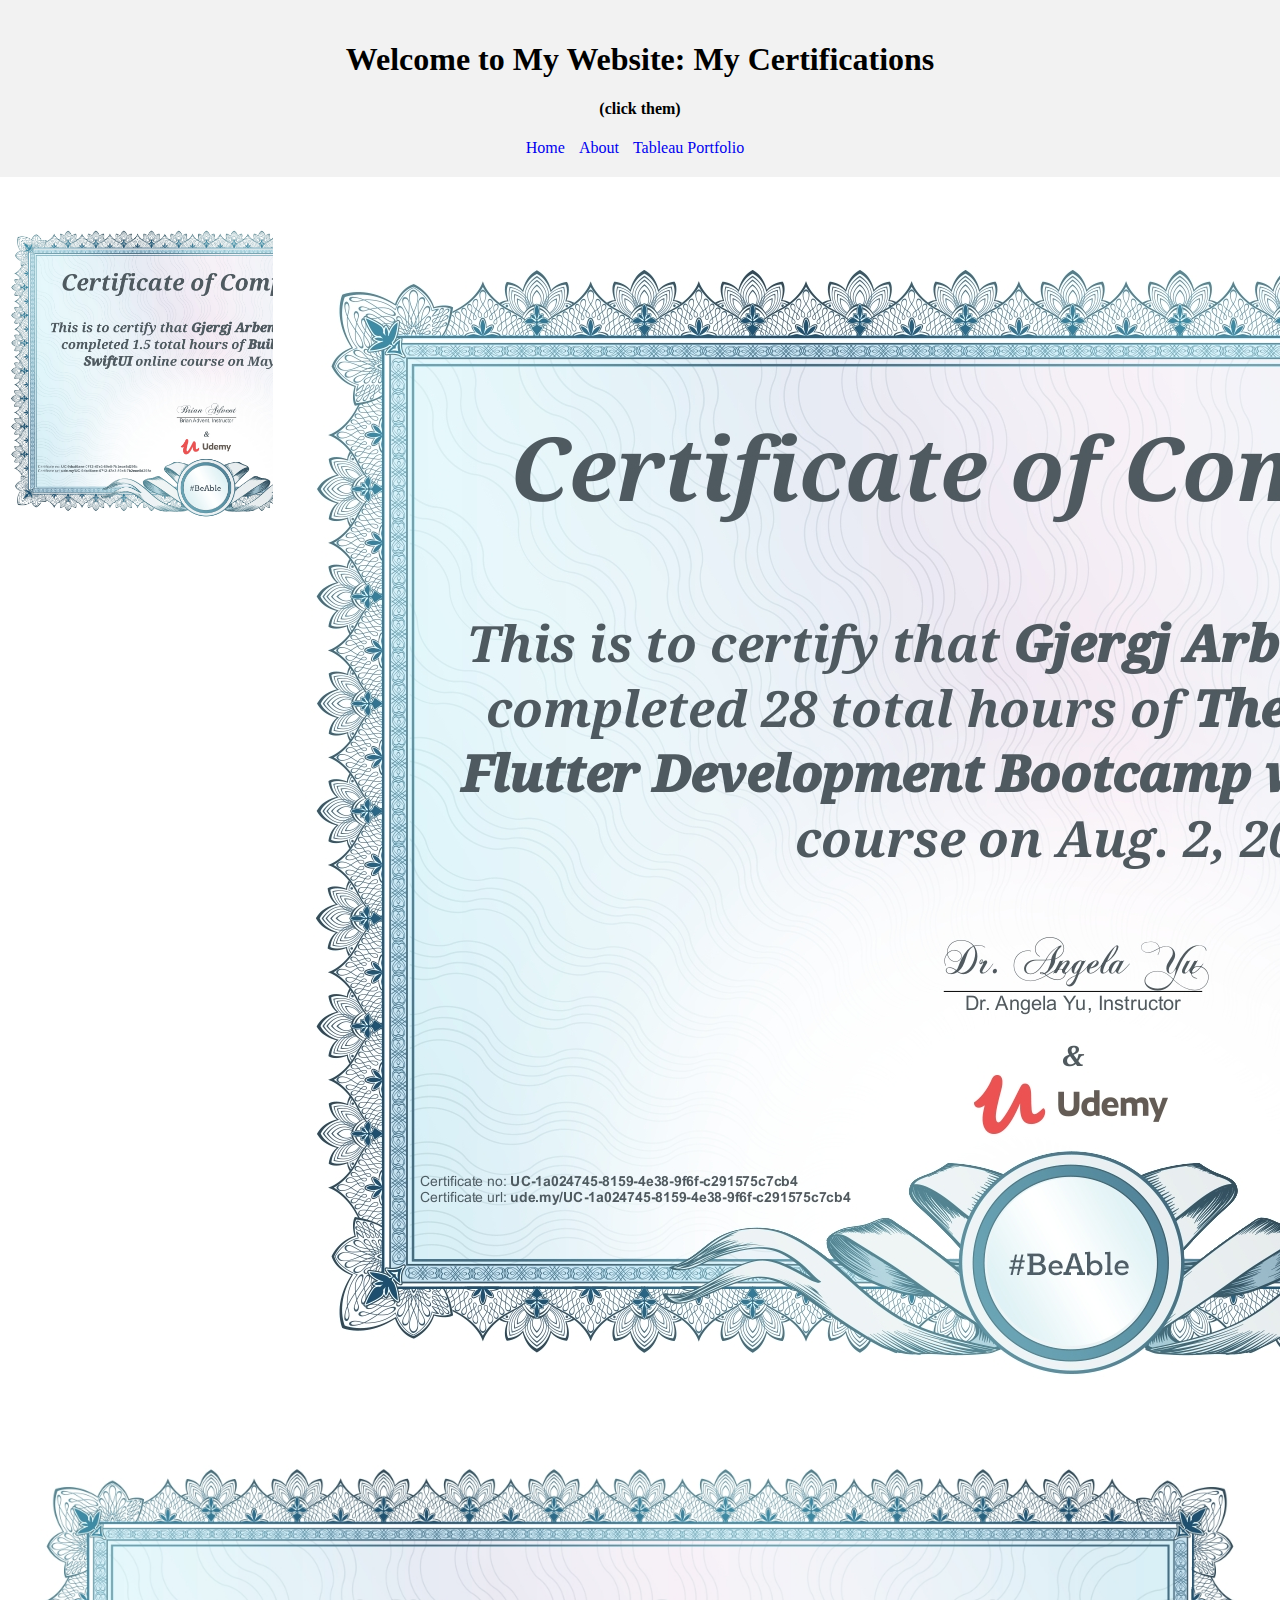
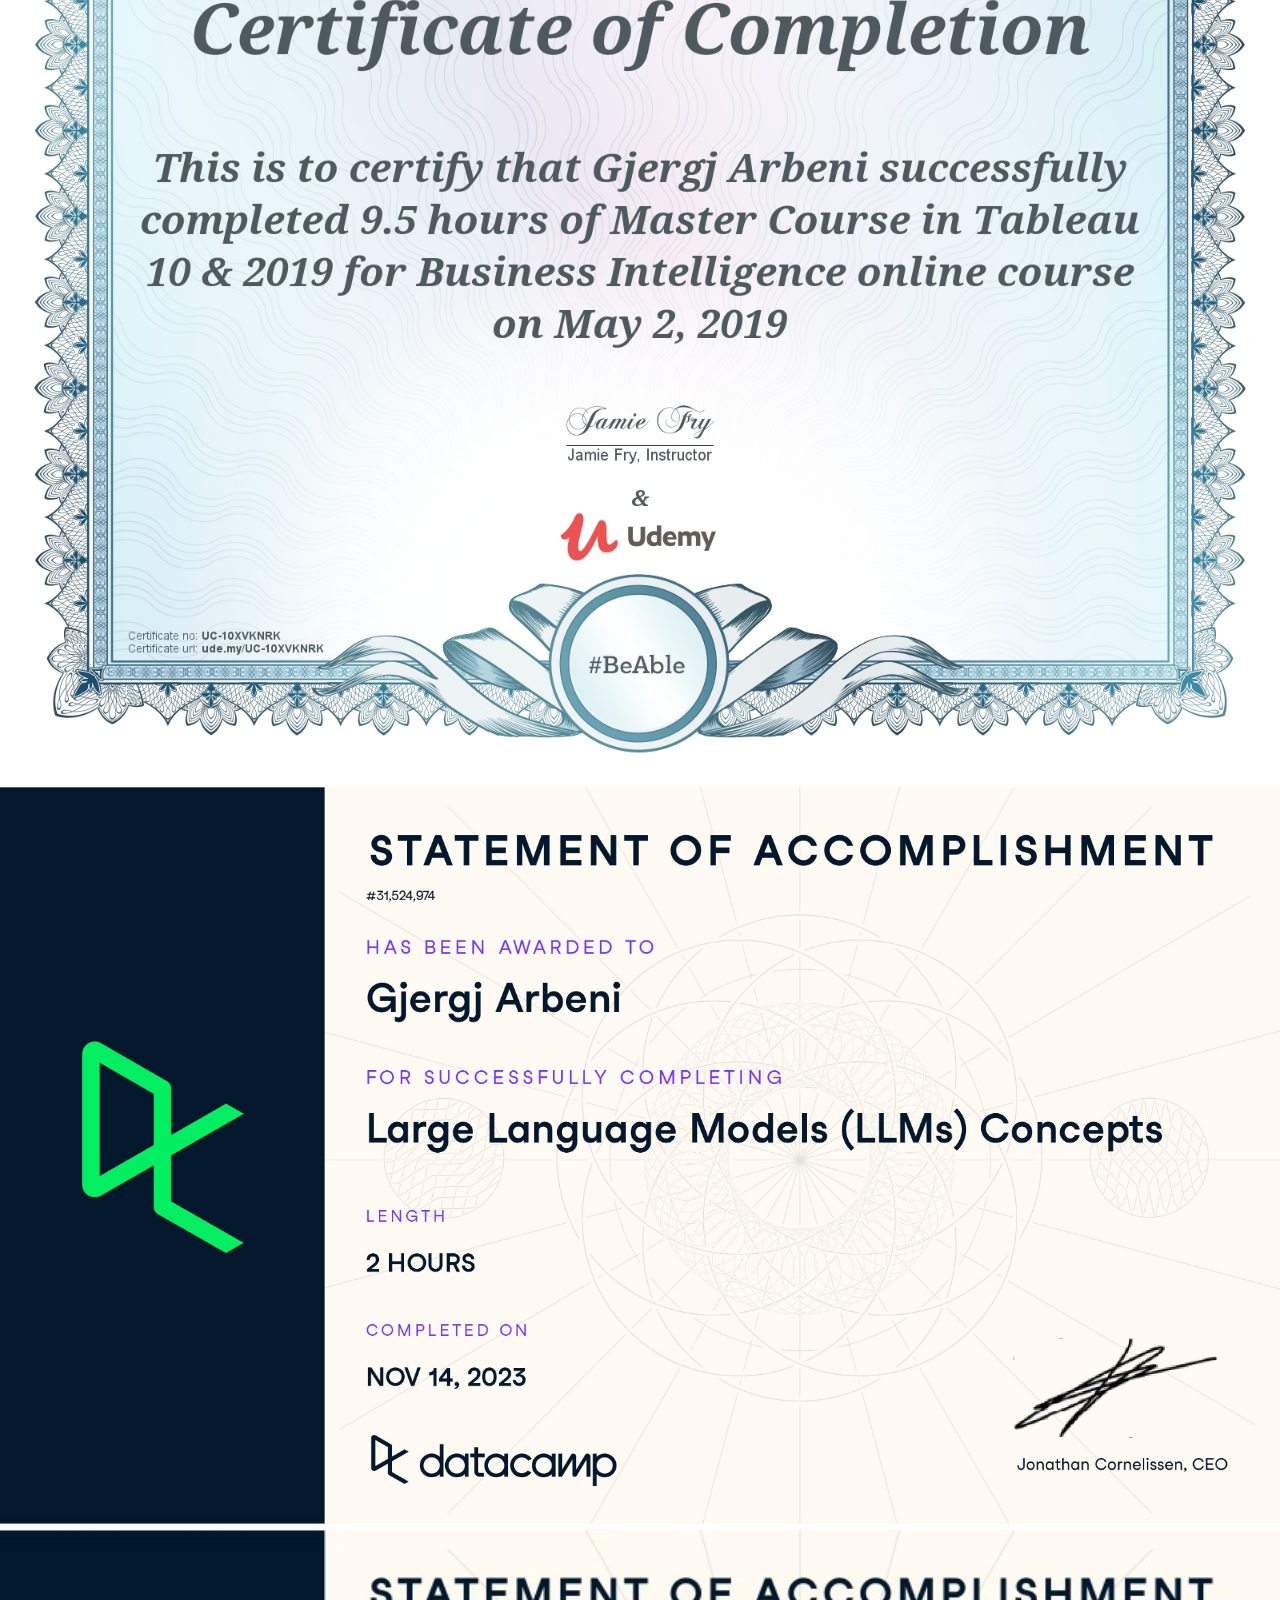
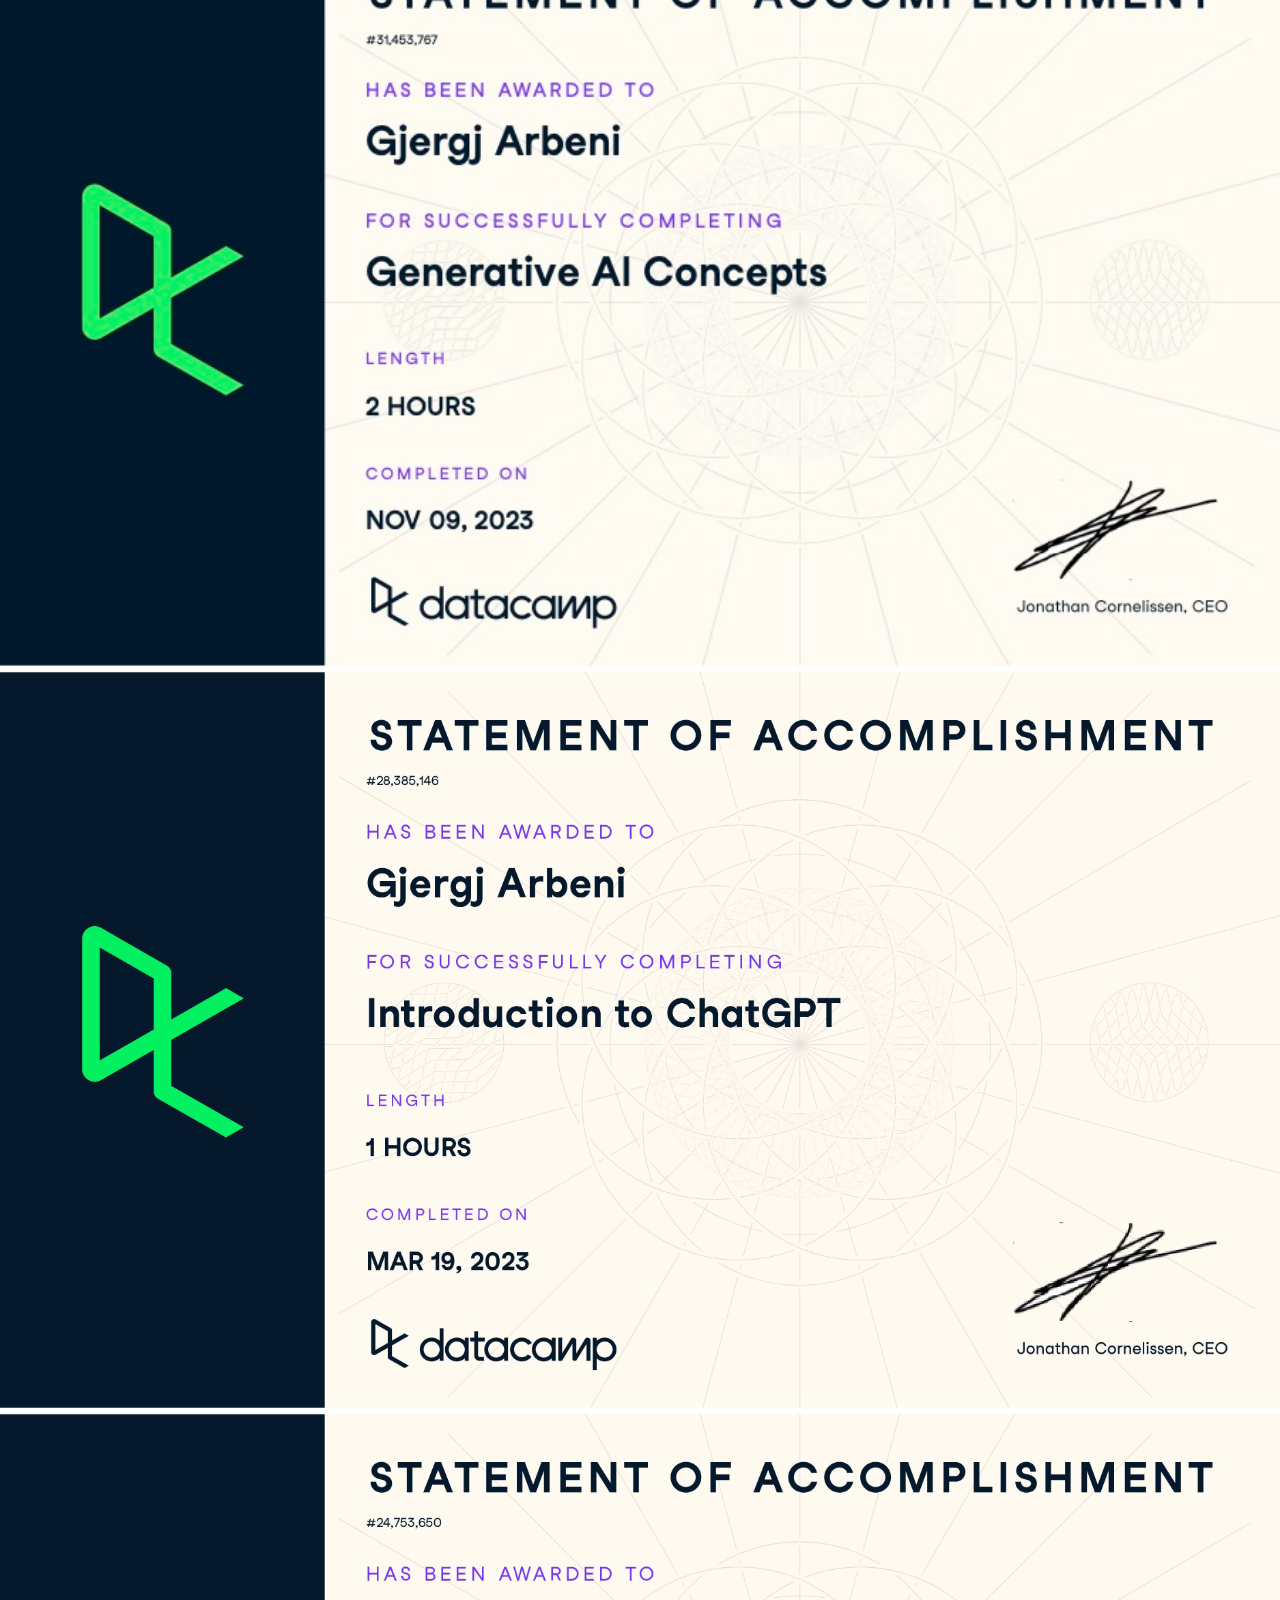
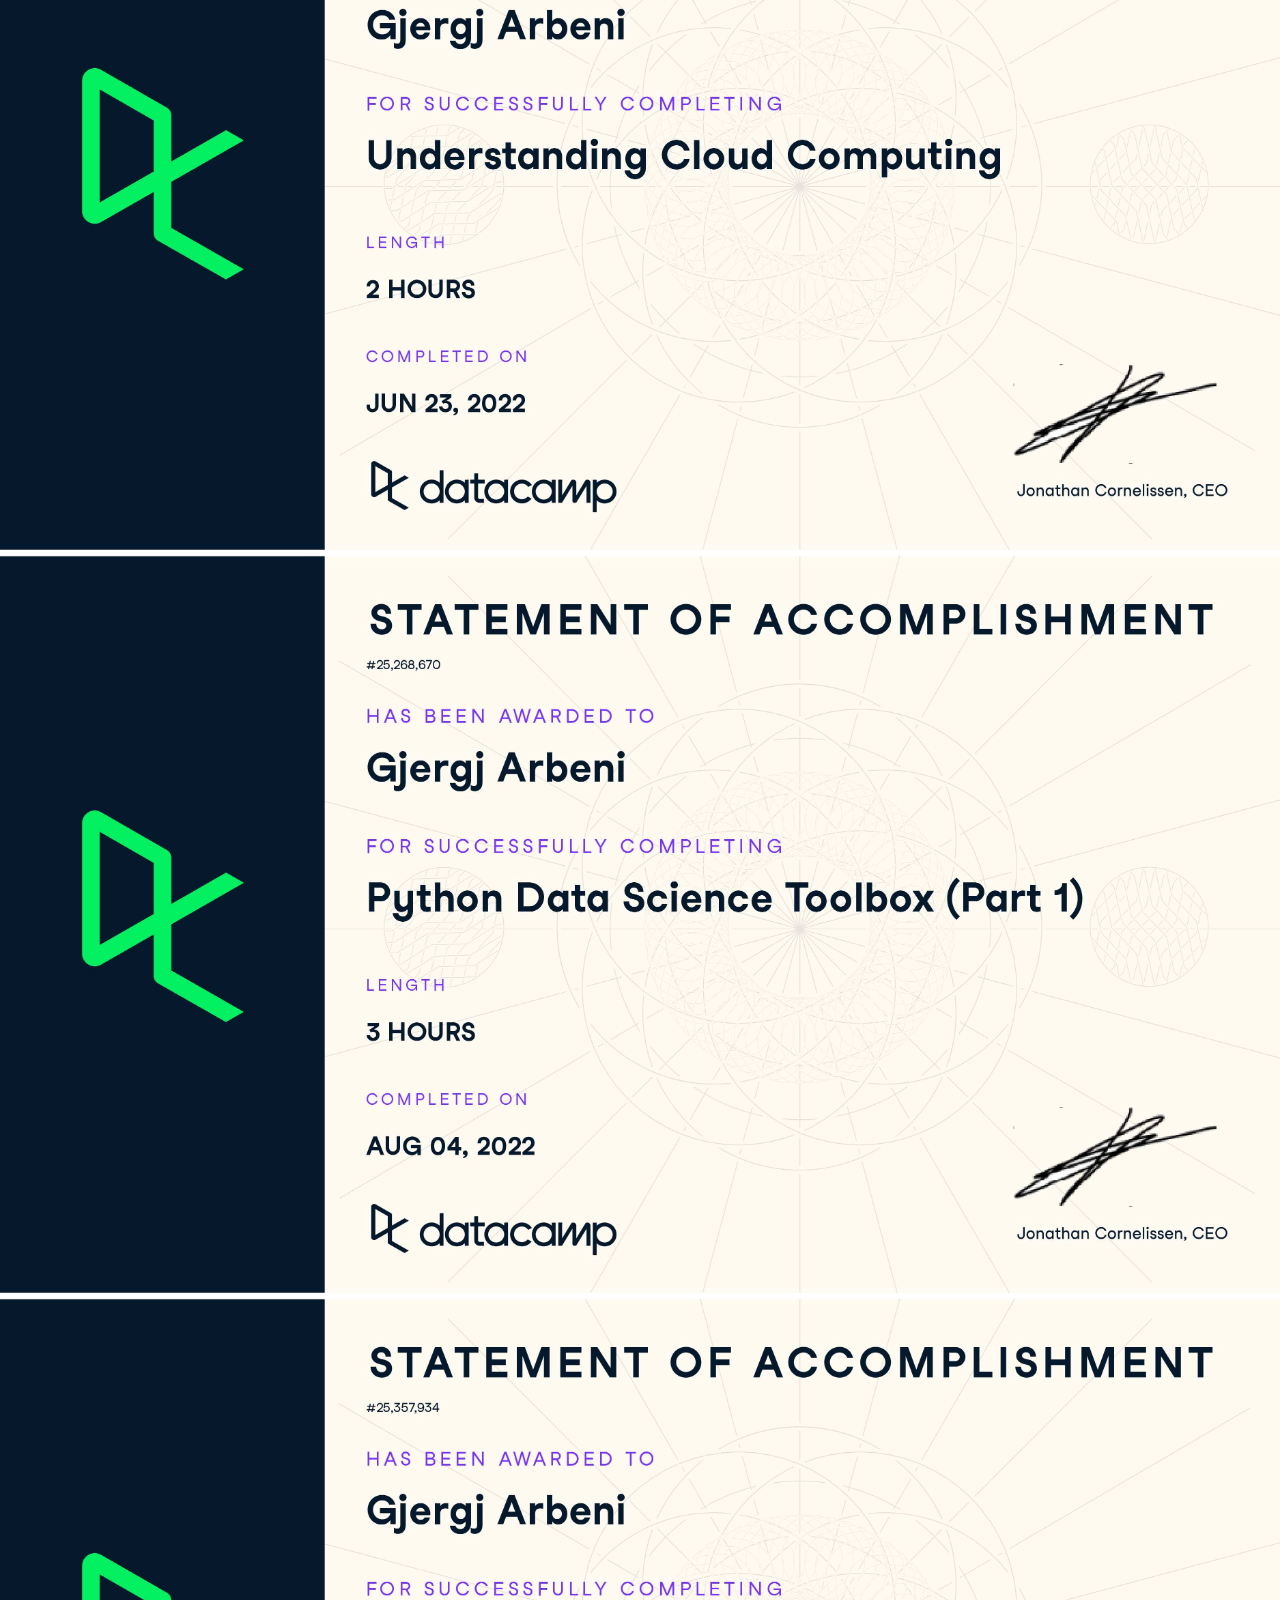
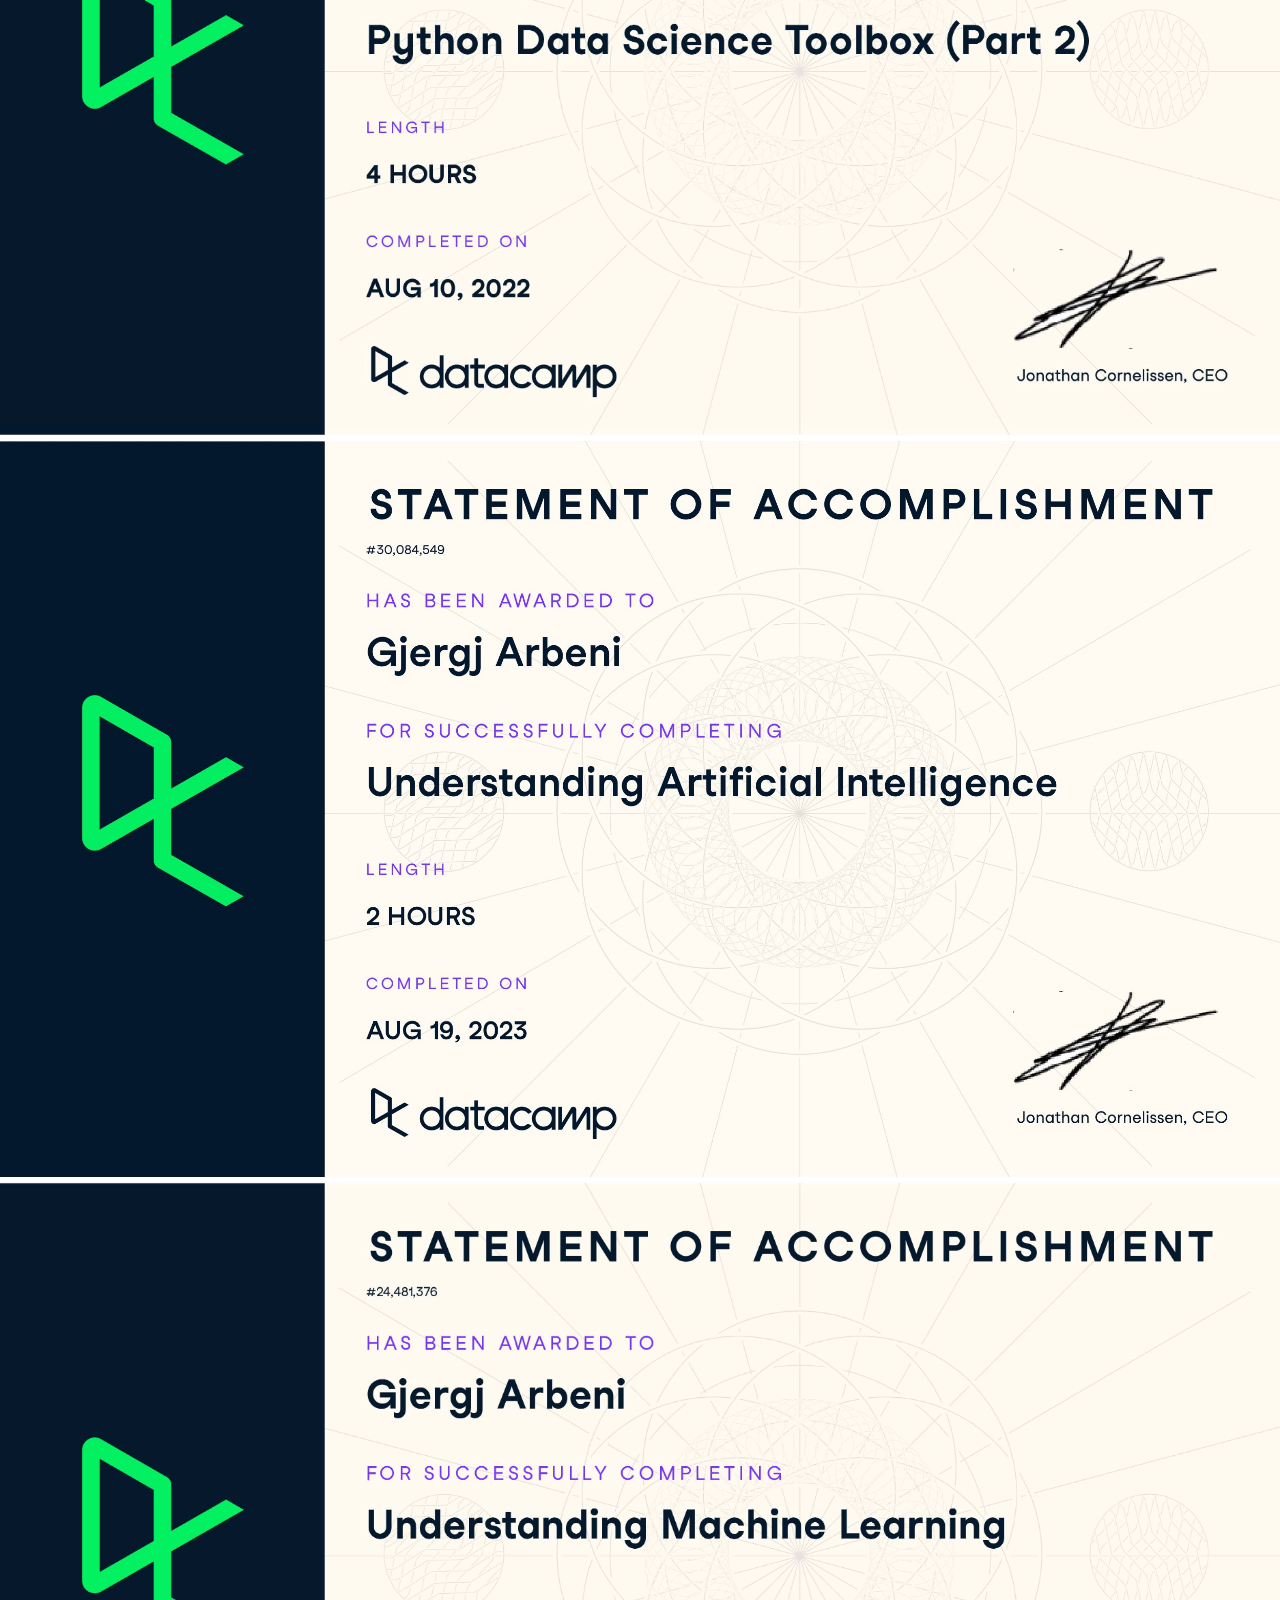
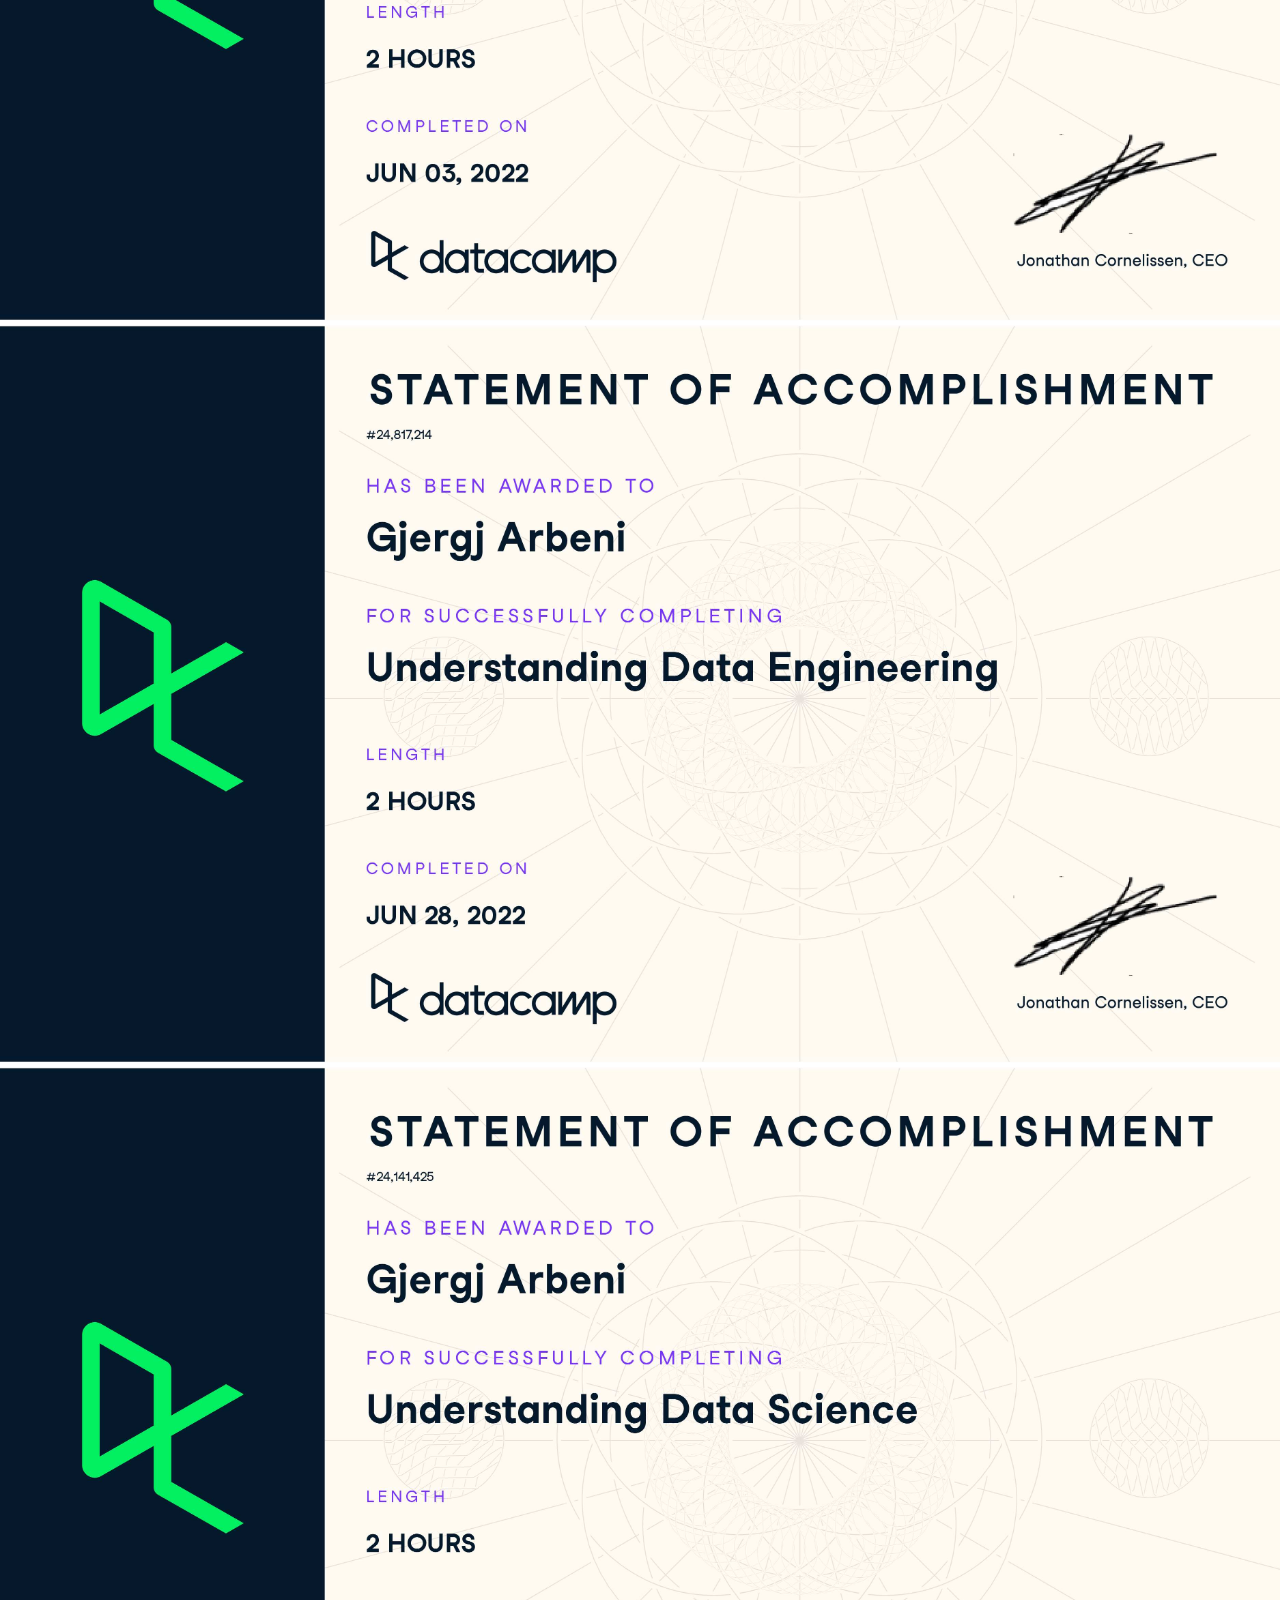
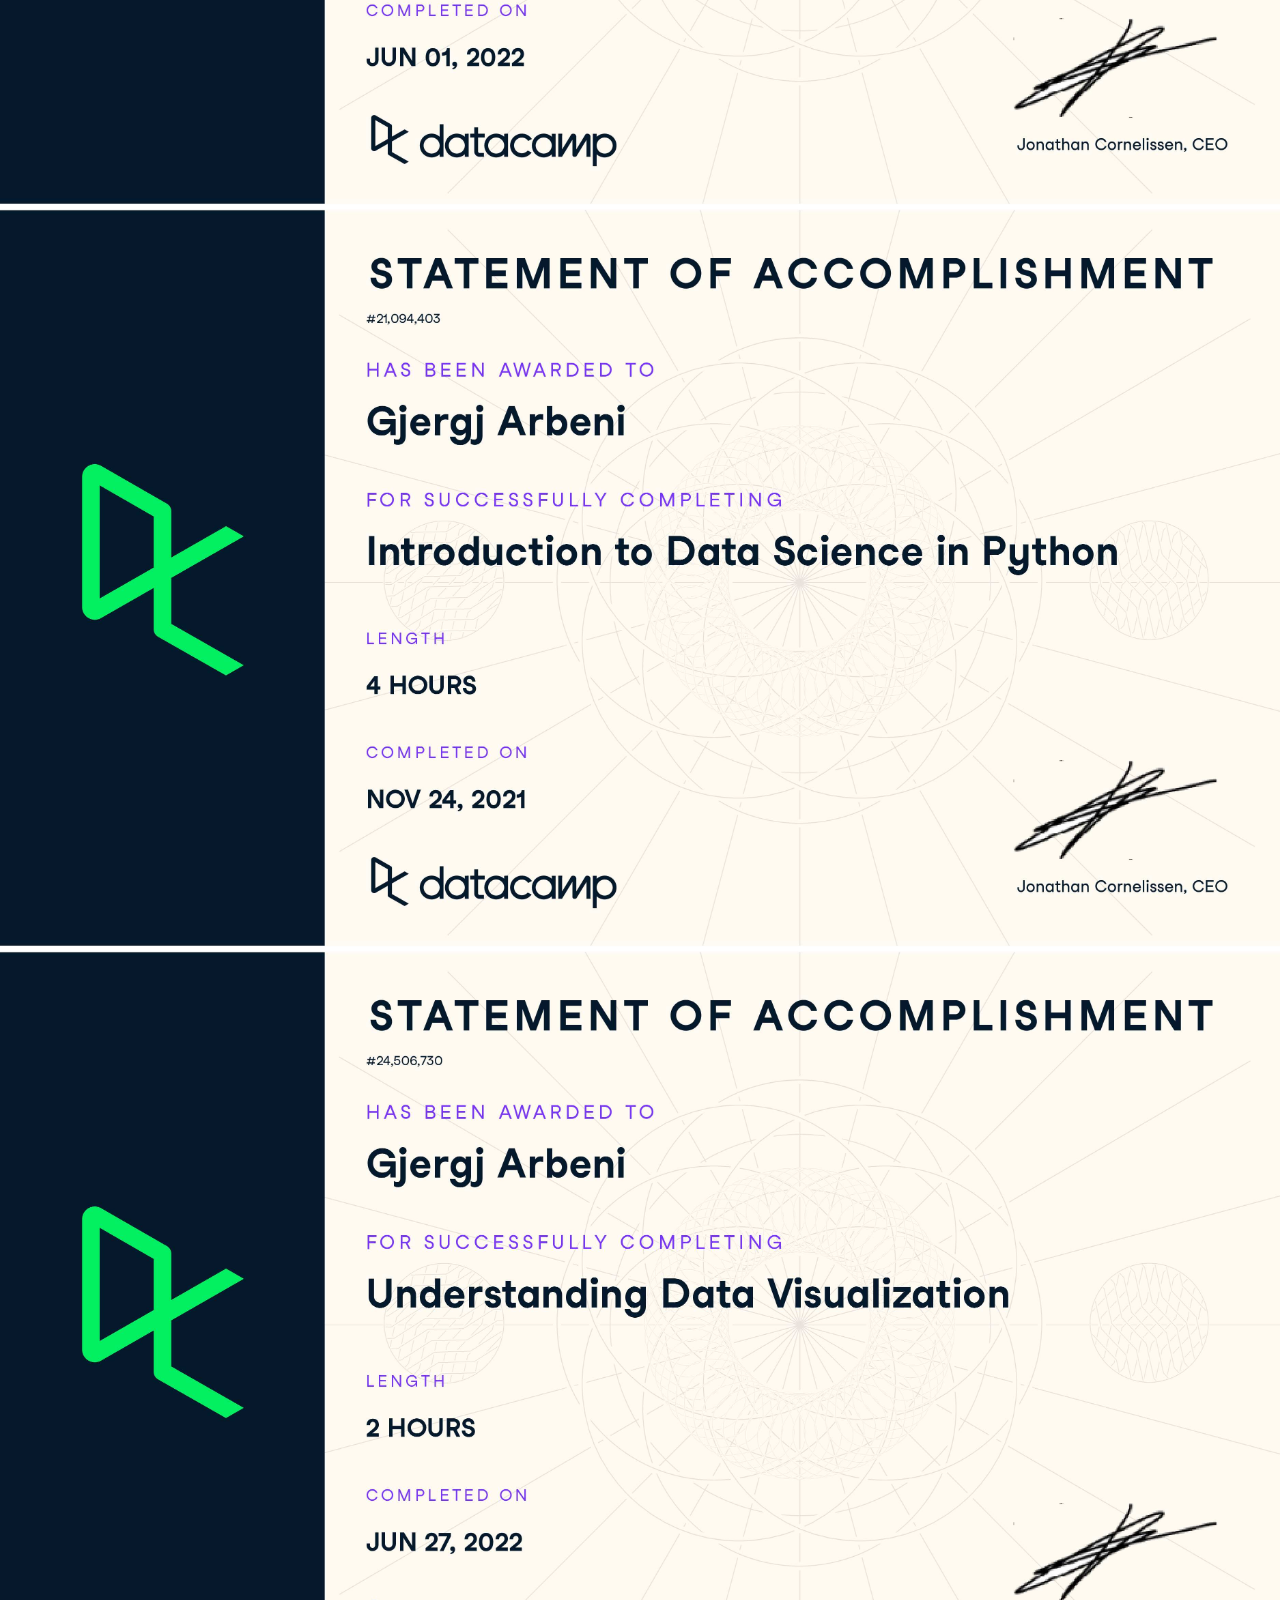
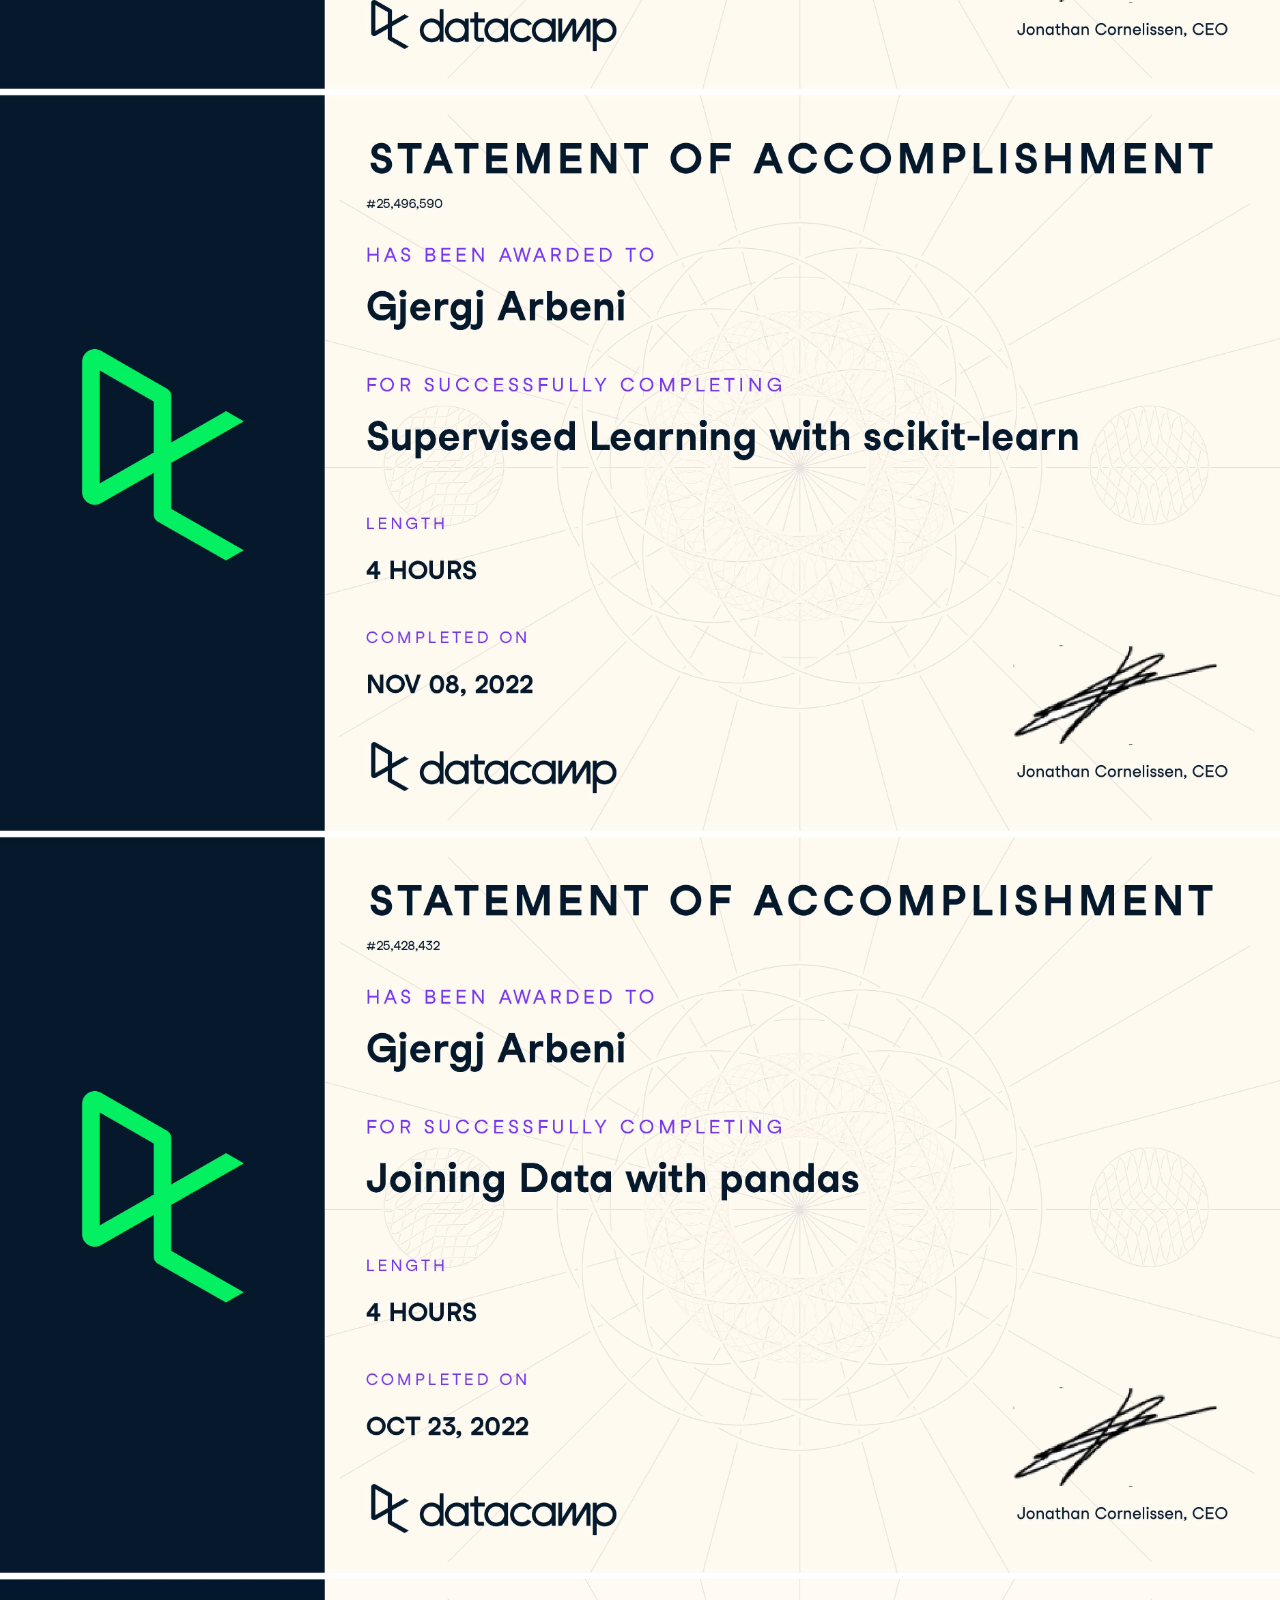
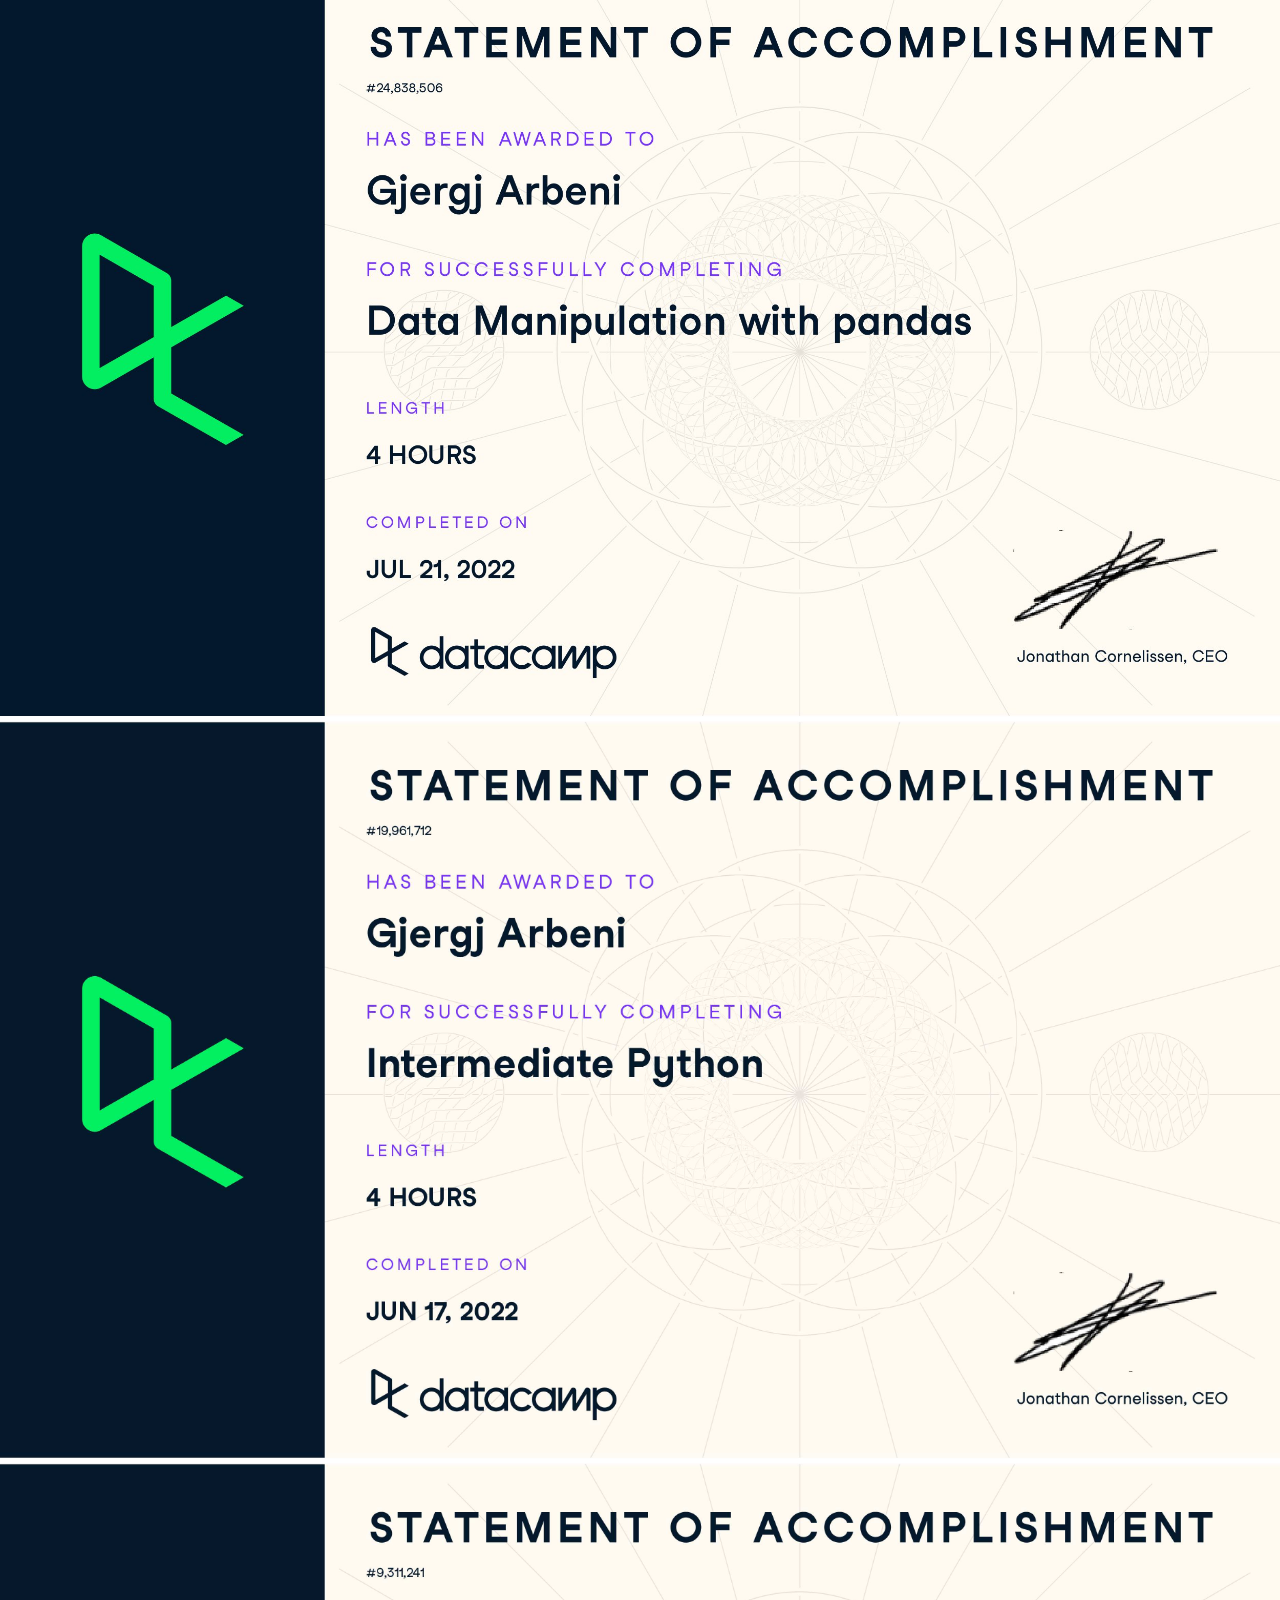
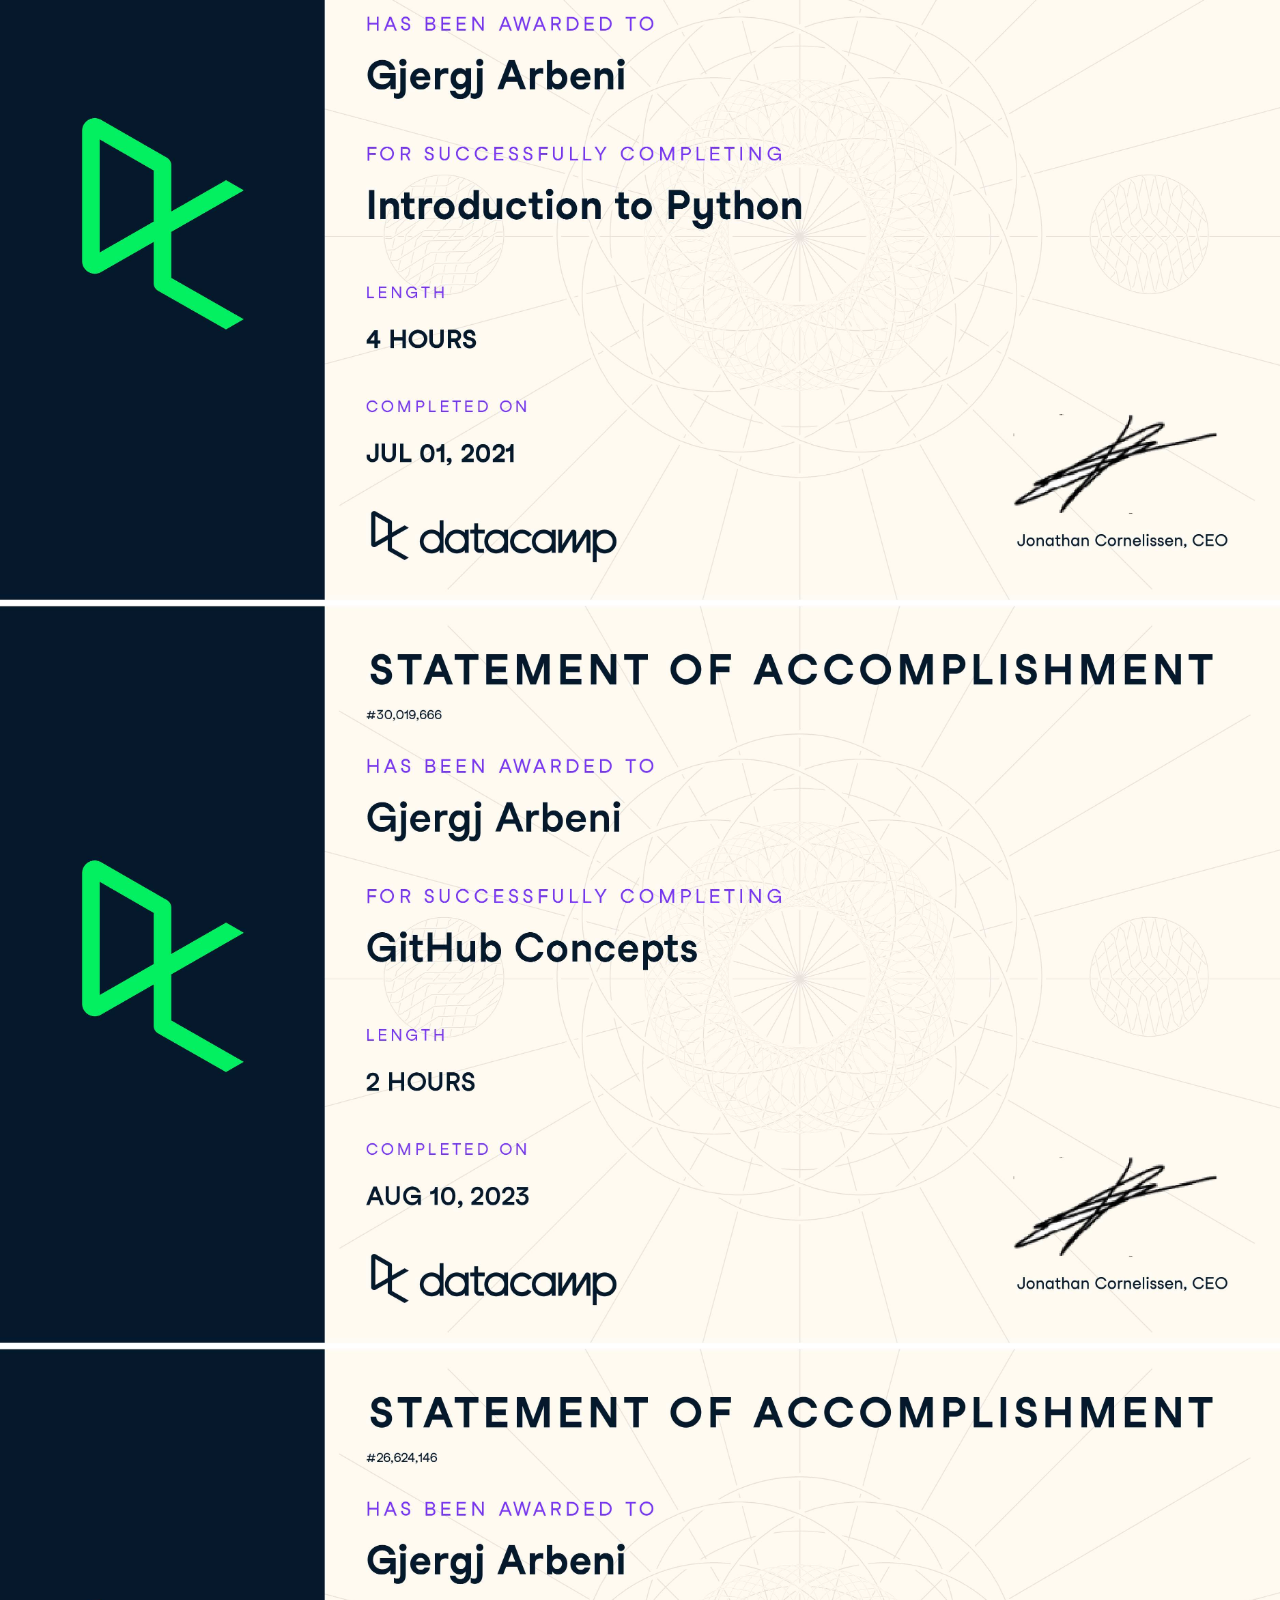
==== index.html @ 4637d0cb "moddified: index.html" ====
<!DOCTYPE html>
<html>
<head>
  <title>My Certifications | My Website</title>
  <link rel="stylesheet" type="text/css" href="styles.css">
  <link rel="stylesheet" type="text/css" href="lightbox.css">
  <style>
    body {
      font-family: 'Comic Sans MS', cursive;
      margin: 0;
      padding: 0;
      color: black; /* Change this to the desired color */
    }

    .thumbnails {
      display: grid;
      grid-template-columns: repeat(auto-fit, minmax(250px, 1fr));
      grid-gap: 20px;
      justify-items: center;
      margin: 20px 0;
    }

    .thumbnail img {
      width: 100%;
      cursor: pointer;
    }

    .lightbox {
      position: fixed;
      z-index: 999;
      top: 0;
      left: 0;
      width: 100%;
      height: 100%;
      display: flex;
      flex-direction: column;
      justify-content: center;
      align-items: center;
      background-color: rgba(0, 0, 0, 0.8);
      overflow: auto;
    }

    .lightbox img {
      max-width: 100%;
      max-height: 80vh;
      margin: auto;
      display: block;
    }

    .lightbox-content {
      display: flex;
      justify-content: center;
      align-items: center;
      height: 100%;
    }

    .lightbox-content img {
      max-width: 80%;
      max-height: 80vh;
      object-fit: contain;
    }

    .lightbox .close {
      position: absolute;
      top: 20px;
      right: 20px;
      color: #fff;
      font-size: 24px;
      cursor: pointer;
    }

    .lightbox .prev,
    .lightbox .next {
      position: absolute;
      top: 50%;
      transform: translateY(-50%);
      color: #fff;
      font-size: 36px;
      cursor: pointer;
    }

    .lightbox .prev {
      left: 20px;
    }

    .lightbox .next {
      right: 20px;
    }
  </style>
</head>
<body>
  <header>
    <h1>Welcome to My Website: My Certifications</h1><h4>(click them)</h4>
    <nav>
      <ul>
        <li><a href="index.html">Home</a></li>
        <li><a href="about.html">About</a></li>
        <li><a href="https://public.tableau.com/app/profile/george2323">Tableau Portfolio</a></li>
      </ul>
    </nav>
  </header>

  <section>
    <div class="thumbnails">
      <div class="thumbnail">
        <img src="Build_Apps_with_SwiftUI.jpeg" alt="Certification 0" onclick="openLightbox(0)">
      </div>
      <div class="thumbnail">
        <img src="Practical_Core_Data_in_SwiftUI.jpeg" alt="Certification 1" onclick="openLightbox(1)">
      </div
      <div class="thumbnail">
        <img src="The_Complete_2020_Flutter_Bootcamp_with_Dart.jpeg" alt="Certification 2" onclick="openLightbox(2)">
      </div>
      <div class="thumbnail">
        <img src="Master_Course_in_Tableau_10_&_2019_for_Business_Intelligence.jpeg" alt="Certification 3" onclick="openLightbox3)">
      </div>
      <div class="thumbnail">
        <img src="Large_Language_Models_(LLMs)_Concepts.jpg" alt="Certification 4" onclick="openLightbox(4)">
      </div>
      <div class="thumbnail">
        <img src="Generative_AI_Concepts.jpeg" alt="Certification 5" onclick="openLightbox(5)">
      </div>
      <div class="thumbnail">
        <img src="Introduction_to_chatGPT.jpg" alt="Certification 6" onclick="openLightbox(6)">
      </div>
      <div class="thumbnail">
        <img src="Understanding_Cloud_Computing.jpg" alt="Certification 7" onclick="openLightbox(7)">
      </div>
      <div class="thumbnail">
        <img src="Python_Data_Science_Toolbox_part_1.jpg" alt="Certification 8" onclick="openLightbox(8)">
      </div>
      <div class="thumbnail">
        <img src="Python_Data_Science_Toolbox_part_2.jpg" alt="Certification 9" onclick="openLightbox(9)">
      </div>
      <div class="thumbnail">
        <img src="Understanding_Artificial_Intelligence.jpg" alt="Certification 10" onclick="openLightbox(10)">
      </div>
      <div class="thumbnail">
        <img src="Understanding_Machine_Learning.jpg" alt="Certification 11" onclick="openLightbox(11)">
      </div>
      <div class="thumbnail">
        <img src="Understandin_Data_Engineering.jpg" alt="Certification 12" onclick="openLightbox(12)">
      </div>
      <div class="thumbnail">
        <img src="Understanding_Data_Science.jpg" alt="Certification 13" onclick="openLightbox(13)">
      </div>
      <div class="thumbnail">
        <img src="Introduction_to_Data_Science_in_Python.jpg" alt="Certification 14" onclick="openLightbox(14)">
      </div>
      <div class="thumbnail">
        <img src="Understanding_Data_Visualization.jpg" alt="Certification 15" onclick="openLightbox(15)">
      </div>
      <div class="thumbnail">
        <img src="Supervise_Learning_with_scikit-learn.jpg" alt="Certification 16" onclick="openLightbox(16)">
      </div>
      <div class="thumbnail">
        <img src="Joining_Data_with_pandas.jpg" alt="Certification 17" onclick="openLightbox(17)">
      </div>
      <div class="thumbnail">
        <img src="Data_Manipulation_with_Pandas.jpg" alt="Certification 18" onclick="openLightbox(18)">
      </div>
      <div class="thumbnail">
        <img src="Intermediate_Python.jpg" alt="Certification You 19" onclick="openLightbox(19)">
      </div>
      <div class="thumbnail">
        <img src="Introduction_to_Python.jpg" alt="Certificati 20" onclick="openLightbox20)">
      </div>
      <div class="thumbnail">
        <img src="GitHub_Concepts.jpg" alt="Certification 21" onclick="openLightbox(21)">
      </div>
      <div class="thumbnail">
        <img src="Introduction_to_Julia.jpg" alt="Certification 22" onclick="openLightbox(22)">
      </div>
      <div class="thumbnail">
        <img src="Introduction_to_R.jpg" alt="Certification 23" onclick="openLightbox(23)">
      </div>
      <div class="thumbnail">
        <img src="Intermediate_R.jpg" alt="Certification 24" onclick="openLightbox(24)">
      </div>
       <div class="thumbnail">
        <img src="AI_Ethics.jpg" alt="Certification 25" onclick="openLightbox(25)">
      </div>
      <div class="thumbnail">
        <img src="Understanding_Prompt_Engineering.jpg" alt="Certification 26" onclick="openLightbox(26)">
      </div>
      <div class="thumbnail">
        <img src="Foundations_Of_Git.jpg" alt="Certification 27" onclick="openLightbox(27)">
      </div>
    </div>
  </section>

  <div id="lightbox" class="lightbox" style="display: none;">
    <span class="close" onclick="closeLightbox()">&times;</span>
    <span class="prev" onclick="showPreviousImage()">&#10094;</span>
    <span class="next" onclick="showNextImage()">&#10095;</span>
    <img id="lightbox-image" src="" alt="Enlarged Image">
  </div>

  <script src="lightbox.js"></script>
  <script>
    const images = [
      'Build_Apps_with_SwiftUI.jpeg',
      'Practical_Core_Data_in_SwiftUI.jpeg',
      'The_Complete_2020_Flutter_Bootcamp_with_Dart.jpeg',
      'Master_Course_in_Tableau_10_&_2019_for_Business_Intelligence.jpeg',
      'Large_Language_Models_(LLMs)_Concepts.jpg',
      'Generative_AI_Concepts.jpeg',
      'Introduction_to_chatGPT.jpg',
      'Understanding_Cloud_Computing.jpg',
      'Python_Data_Science_Toolbox_part_1.jpg',
      'Python_Data_Science_Toolbox_part_2.jpg',
      'Understanding_Artificial_Intelligence.jpg',
      'Understanding_Machine_Learning.jpg',
      'Understanding_Data_Engineering.jpg',
      'Understanding_Data_Science.jpg',
      'Introduction_to_Data_Science_in_Python.jpg',
      'Understanding_Data_Visualization.jpg',
      'Supervise_Learning_with_scikit-learn.jpg',
      'Data_Manipulation_with_Pandas.jpg',
      'Joining_Data_with_pandas.jpg',
      'Intermediate_Python.jpg',
      'Introduction_to_Python.jpg',
      'GitHub_Concepts.jpg',
      'Introduction_to_Julia.jpg',
      'Introduction_to_R.jpg',
      'Intermediate_R.jpg',
      'Data_Manipulation_with_Pandas.jpg',
      'AI_Ethics.jpg',
      'Understanding_Prompt_Engineering.jpg',
      'Foundations_Of_Git.jpg',
      // Add more image URLs here
    ];

    let currentIndex = 0;

    function openLightbox(index) {
      currentIndex = index;
      document.getElementById('lightbox-image').src = images[index];
      document.getElementById('lightbox').style.display = 'flex';
    }

    function showPreviousImage() {
      currentIndex = (currentIndex - 1 + images.length) % images.length;
      document.getElementById('lightbox-image').src = images[currentIndex];
    }

    function showNextImage() {
      currentIndex = (currentIndex + 1) % images.length;
      document.getElementById('lightbox-image').src = images[currentIndex];
    }

    function closeLightbox() {
      document.getElementById('lightbox').style.display = 'none';
    }
  </script>
</body>
</html>
---- styles.css ----
/* Add your CSS styles here */
body {
  font-family: Arial, sans-serif;
  margin: 0;
  padding: 0;
  text-align: center; /* Center align the content */
}

header {
  background-color: #f2f2f2;
  padding: 20px;
}

nav ul {
  list-style-type: none;
  margin: 0;
  padding: 0;
}

nav ul li {
  display: inline;
  margin-right: 10px;
}

nav ul li a {
  text-decoration: none;
}

section {
  text-align: center; /* Center align the section content */
  margin: 40px 0;
}

footer {
  background-color: #f2f2f2;
  padding: 20px;
  text-align: center; /* Center align the footer content */
}
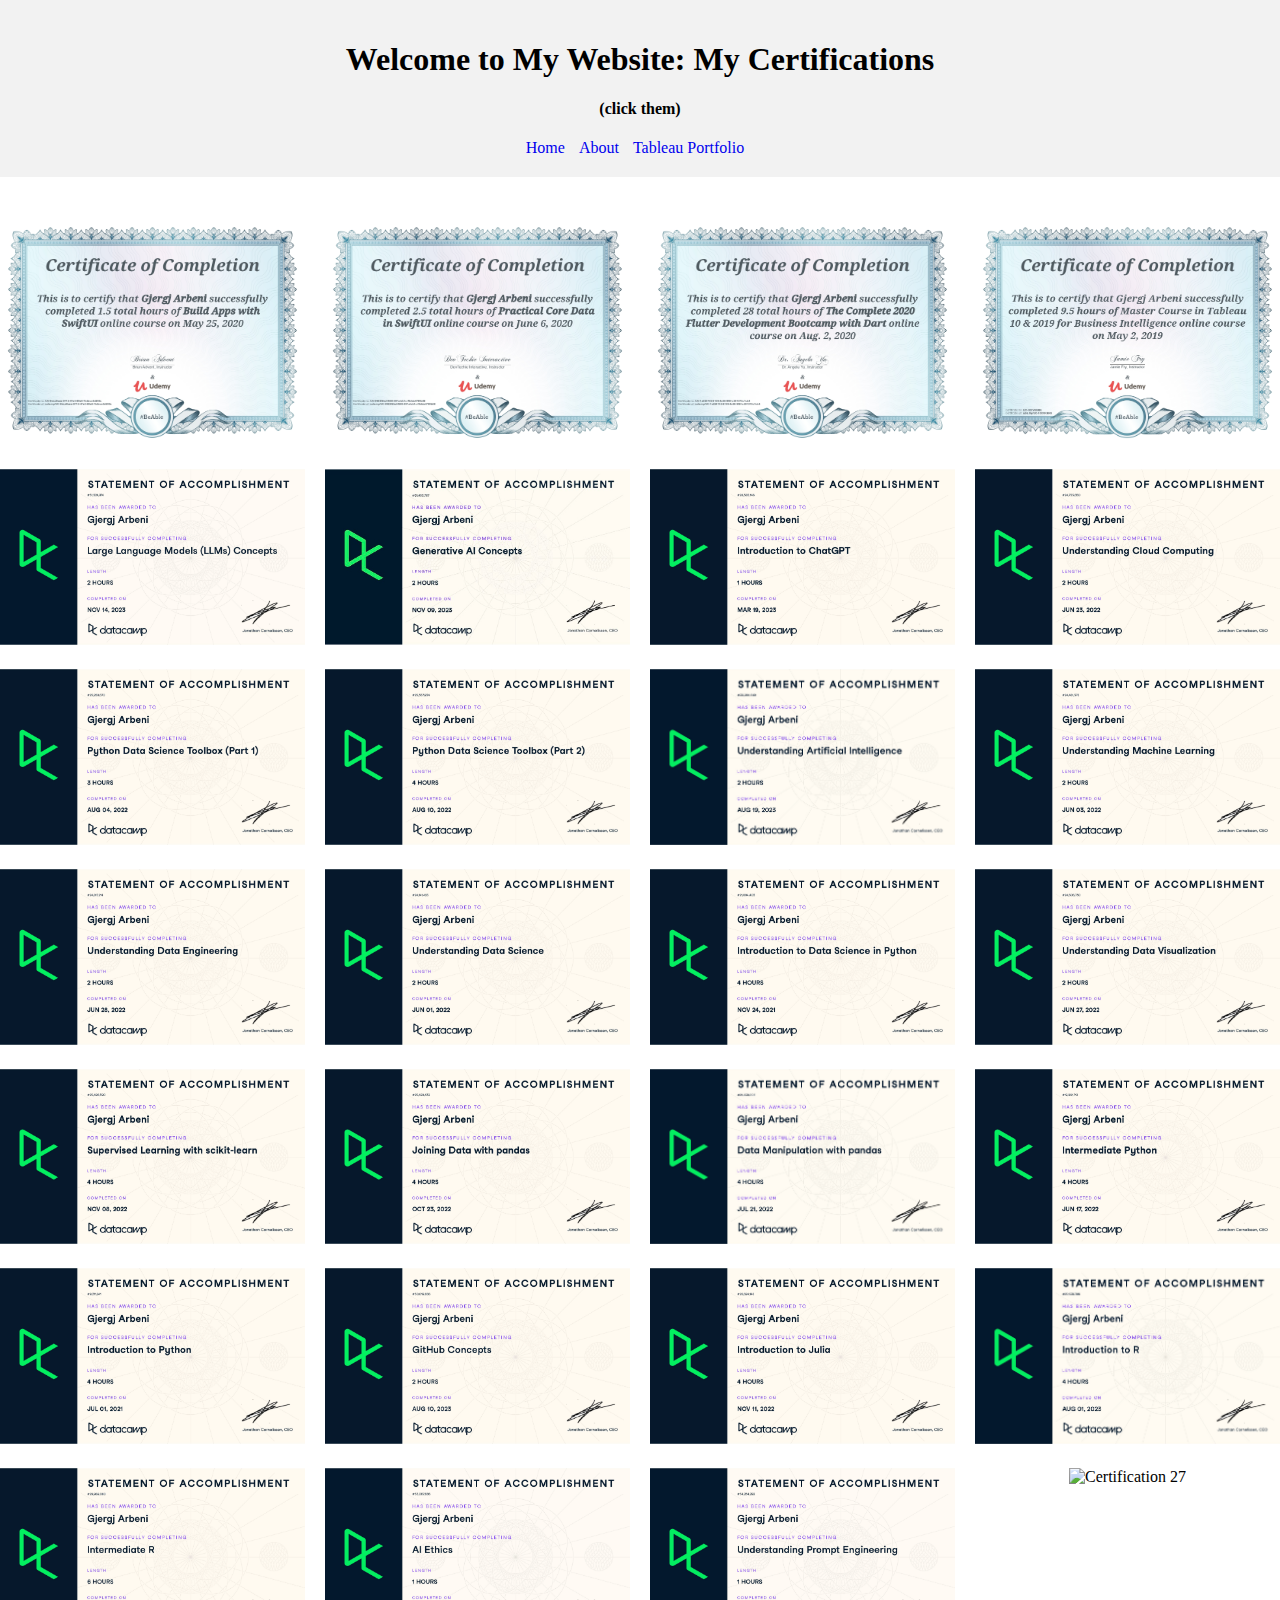
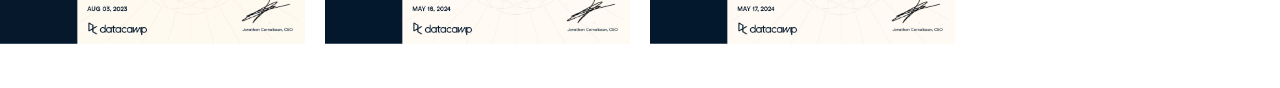
==== commit f33932c8: "modified: index.html" ====
--- a/index.html
+++ b/index.html
@@ -107,12 +107,12 @@
       </div>
       <div class="thumbnail">
         <img src="Practical_Core_Data_in_SwiftUI.jpeg" alt="Certification 1" onclick="openLightbox(1)">
-      </div
+      </div>
       <div class="thumbnail">
         <img src="The_Complete_2020_Flutter_Bootcamp_with_Dart.jpeg" alt="Certification 2" onclick="openLightbox(2)">
       </div>
       <div class="thumbnail">
-        <img src="Master_Course_in_Tableau_10_&_2019_for_Business_Intelligence.jpeg" alt="Certification 3" onclick="openLightbox3)">
+        <img src="Master_Course_in_Tableau_10_&_2019_for_Business_Intelligence.jpeg" alt="Certification 3" onclick="openLightbox(3)">
       </div>
       <div class="thumbnail">
         <img src="Large_Language_Models_(LLMs)_Concepts.jpg" alt="Certification 4" onclick="openLightbox(4)">
@@ -160,10 +160,10 @@
         <img src="Data_Manipulation_with_Pandas.jpg" alt="Certification 18" onclick="openLightbox(18)">
       </div>
       <div class="thumbnail">
-        <img src="Intermediate_Python.jpg" alt="Certification You 19" onclick="openLightbox(19)">
-      </div>
-      <div class="thumbnail">
-        <img src="Introduction_to_Python.jpg" alt="Certificati 20" onclick="openLightbox20)">
+        <img src="Intermediate_Python.jpg" alt="Certification 19" onclick="openLightbox(19)">
+      </div>
+      <div class="thumbnail">
+        <img src="Introduction_to_Python.jpg" alt="Certification 20" onclick="openLightbox(20)">
       </div>
       <div class="thumbnail">
         <img src="GitHub_Concepts.jpg" alt="Certification 21" onclick="openLightbox(21)">
@@ -199,12 +199,12 @@
   <script src="lightbox.js"></script>
   <script>
     const images = [
-      'Build_Apps_with_SwiftUI.jpeg',
-      'Practical_Core_Data_in_SwiftUI.jpeg',
-      'The_Complete_2020_Flutter_Bootcamp_with_Dart.jpeg',
-      'Master_Course_in_Tableau_10_&_2019_for_Business_Intelligence.jpeg',
+      'Build_Apps_with_SwiftUI.jpg',
+      'Practical_Core_Data_in_SwiftUI.jpg',
+      'The_Complete_2020_Flutter_Bootcamp_with_Dart.jpg',
+      'Master_Course_in_Tableau_10_&_2019_for_Business_Intelligence.jpg',
       'Large_Language_Models_(LLMs)_Concepts.jpg',
-      'Generative_AI_Concepts.jpeg',
+      'Generative_AI_Concepts.jpg',
       'Introduction_to_chatGPT.jpg',
       'Understanding_Cloud_Computing.jpg',
       'Python_Data_Science_Toolbox_part_1.jpg',
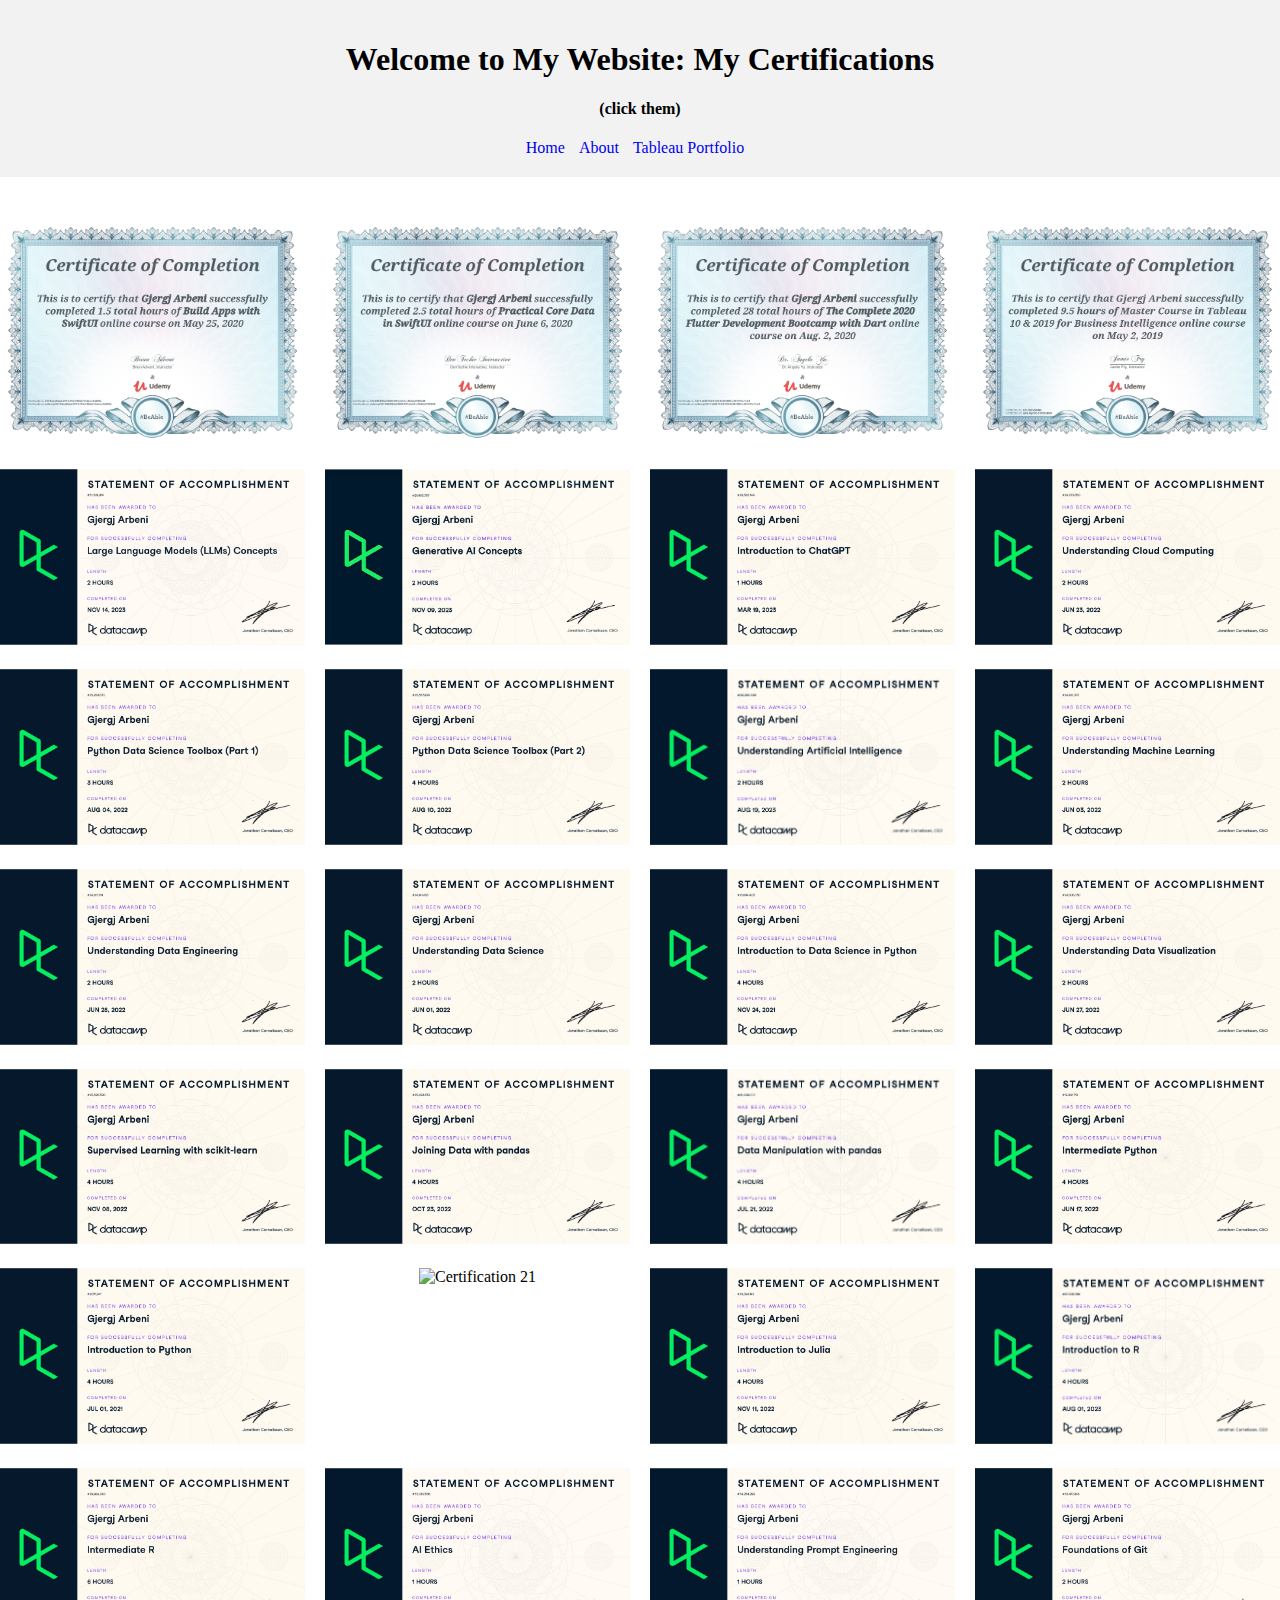
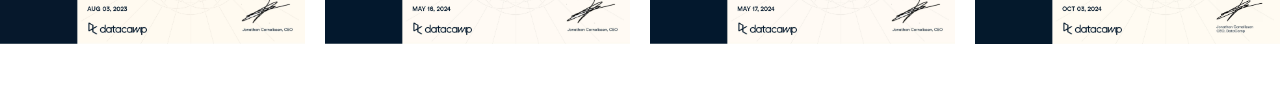
==== commit d045f14f: "modified: index.html" ====
--- a/index.html
+++ b/index.html
@@ -115,76 +115,76 @@
         <img src="Master_Course_in_Tableau_10_&_2019_for_Business_Intelligence.jpeg" alt="Certification 3" onclick="openLightbox(3)">
       </div>
       <div class="thumbnail">
-        <img src="Large_Language_Models_(LLMs)_Concepts.jpg" alt="Certification 4" onclick="openLightbox(4)">
+        <img src="Large_Language_Models_(LLMs)_Concepts.jpeg" alt="Certification 4" onclick="openLightbox(4)">
       </div>
       <div class="thumbnail">
         <img src="Generative_AI_Concepts.jpeg" alt="Certification 5" onclick="openLightbox(5)">
       </div>
       <div class="thumbnail">
-        <img src="Introduction_to_chatGPT.jpg" alt="Certification 6" onclick="openLightbox(6)">
-      </div>
-      <div class="thumbnail">
-        <img src="Understanding_Cloud_Computing.jpg" alt="Certification 7" onclick="openLightbox(7)">
-      </div>
-      <div class="thumbnail">
-        <img src="Python_Data_Science_Toolbox_part_1.jpg" alt="Certification 8" onclick="openLightbox(8)">
-      </div>
-      <div class="thumbnail">
-        <img src="Python_Data_Science_Toolbox_part_2.jpg" alt="Certification 9" onclick="openLightbox(9)">
-      </div>
-      <div class="thumbnail">
-        <img src="Understanding_Artificial_Intelligence.jpg" alt="Certification 10" onclick="openLightbox(10)">
-      </div>
-      <div class="thumbnail">
-        <img src="Understanding_Machine_Learning.jpg" alt="Certification 11" onclick="openLightbox(11)">
-      </div>
-      <div class="thumbnail">
-        <img src="Understandin_Data_Engineering.jpg" alt="Certification 12" onclick="openLightbox(12)">
-      </div>
-      <div class="thumbnail">
-        <img src="Understanding_Data_Science.jpg" alt="Certification 13" onclick="openLightbox(13)">
-      </div>
-      <div class="thumbnail">
-        <img src="Introduction_to_Data_Science_in_Python.jpg" alt="Certification 14" onclick="openLightbox(14)">
-      </div>
-      <div class="thumbnail">
-        <img src="Understanding_Data_Visualization.jpg" alt="Certification 15" onclick="openLightbox(15)">
-      </div>
-      <div class="thumbnail">
-        <img src="Supervise_Learning_with_scikit-learn.jpg" alt="Certification 16" onclick="openLightbox(16)">
-      </div>
-      <div class="thumbnail">
-        <img src="Joining_Data_with_pandas.jpg" alt="Certification 17" onclick="openLightbox(17)">
-      </div>
-      <div class="thumbnail">
-        <img src="Data_Manipulation_with_Pandas.jpg" alt="Certification 18" onclick="openLightbox(18)">
-      </div>
-      <div class="thumbnail">
-        <img src="Intermediate_Python.jpg" alt="Certification 19" onclick="openLightbox(19)">
-      </div>
-      <div class="thumbnail">
-        <img src="Introduction_to_Python.jpg" alt="Certification 20" onclick="openLightbox(20)">
-      </div>
-      <div class="thumbnail">
-        <img src="GitHub_Concepts.jpg" alt="Certification 21" onclick="openLightbox(21)">
-      </div>
-      <div class="thumbnail">
-        <img src="Introduction_to_Julia.jpg" alt="Certification 22" onclick="openLightbox(22)">
-      </div>
-      <div class="thumbnail">
-        <img src="Introduction_to_R.jpg" alt="Certification 23" onclick="openLightbox(23)">
-      </div>
-      <div class="thumbnail">
-        <img src="Intermediate_R.jpg" alt="Certification 24" onclick="openLightbox(24)">
+        <img src="Introduction_to_chatGPT.jpeg" alt="Certification 6" onclick="openLightbox(6)">
+      </div>
+      <div class="thumbnail">
+        <img src="Understanding_Cloud_Computing.jpeg" alt="Certification 7" onclick="openLightbox(7)">
+      </div>
+      <div class="thumbnail">
+        <img src="Python_Data_Science_Toolbox_part_1.jpeg" alt="Certification 8" onclick="openLightbox(8)">
+      </div>
+      <div class="thumbnail">
+        <img src="Python_Data_Science_Toolbox_part_2.jpeg" alt="Certification 9" onclick="openLightbox(9)">
+      </div>
+      <div class="thumbnail">
+        <img src="Understanding_Artificial_Intelligence.jpeg" alt="Certification 10" onclick="openLightbox(10)">
+      </div>
+      <div class="thumbnail">
+        <img src="Understanding_Machine_Learning.jpeg" alt="Certification 11" onclick="openLightbox(11)">
+      </div>
+      <div class="thumbnail">
+        <img src="Understandin_Data_Engineering.jpeg" alt="Certification 12" onclick="openLightbox(12)">
+      </div>
+      <div class="thumbnail">
+        <img src="Understanding_Data_Science.jpeg" alt="Certification 13" onclick="openLightbox(13)">
+      </div>
+      <div class="thumbnail">
+        <img src="Introduction_to_Data_Science_in_Python.jpeg" alt="Certification 14" onclick="openLightbox(14)">
+      </div>
+      <div class="thumbnail">
+        <img src="Understanding_Data_Visualization.jpeg" alt="Certification 15" onclick="openLightbox(15)">
+      </div>
+      <div class="thumbnail">
+        <img src="Supervise_Learning_with_scikit-learn.jpeg" alt="Certification 16" onclick="openLightbox(16)">
+      </div>
+      <div class="thumbnail">
+        <img src="Joining_Data_with_pandas.jpeg" alt="Certification 17" onclick="openLightbox(17)">
+      </div>
+      <div class="thumbnail">
+        <img src="Data_Manipulation_with_Pandas.jpeg" alt="Certification 18" onclick="openLightbox(18)">
+      </div>
+      <div class="thumbnail">
+        <img src="Intermediate_Python.jpeg" alt="Certification 19" onclick="openLightbox(19)">
+      </div>
+      <div class="thumbnail">
+        <img src="Introduction_to_Python.jpeg" alt="Certification 20" onclick="openLightbox(20)">
+      </div>
+      <div class="thumbnail">
+        <img src="GitHub_Concepts.jpeg" alt="Certification 21" onclick="openLightbox(21)">
+      </div>
+      <div class="thumbnail">
+        <img src="Introduction_to_Julia.jpeg" alt="Certification 22" onclick="openLightbox(22)">
+      </div>
+      <div class="thumbnail">
+        <img src="Introduction_to_R.jpeg" alt="Certification 23" onclick="openLightbox(23)">
+      </div>
+      <div class="thumbnail">
+        <img src="Intermediate_R.jpeg" alt="Certification 24" onclick="openLightbox(24)">
       </div>
        <div class="thumbnail">
-        <img src="AI_Ethics.jpg" alt="Certification 25" onclick="openLightbox(25)">
-      </div>
-      <div class="thumbnail">
-        <img src="Understanding_Prompt_Engineering.jpg" alt="Certification 26" onclick="openLightbox(26)">
-      </div>
-      <div class="thumbnail">
-        <img src="Foundations_Of_Git.jpg" alt="Certification 27" onclick="openLightbox(27)">
+        <img src="AI_Ethics.jpeg" alt="Certification 25" onclick="openLightbox(25)">
+      </div>
+      <div class="thumbnail">
+        <img src="Understanding_Prompt_Engineering.jpeg" alt="Certification 26" onclick="openLightbox(26)">
+      </div>
+      <div class="thumbnail">
+        <img src="Foundations_Of_Git.jpeg" alt="Certification 27" onclick="openLightbox(27)">
       </div>
     </div>
   </section>
@@ -199,35 +199,35 @@
   <script src="lightbox.js"></script>
   <script>
     const images = [
-      'Build_Apps_with_SwiftUI.jpg',
-      'Practical_Core_Data_in_SwiftUI.jpg',
-      'The_Complete_2020_Flutter_Bootcamp_with_Dart.jpg',
-      'Master_Course_in_Tableau_10_&_2019_for_Business_Intelligence.jpg',
-      'Large_Language_Models_(LLMs)_Concepts.jpg',
-      'Generative_AI_Concepts.jpg',
-      'Introduction_to_chatGPT.jpg',
-      'Understanding_Cloud_Computing.jpg',
-      'Python_Data_Science_Toolbox_part_1.jpg',
-      'Python_Data_Science_Toolbox_part_2.jpg',
-      'Understanding_Artificial_Intelligence.jpg',
-      'Understanding_Machine_Learning.jpg',
-      'Understanding_Data_Engineering.jpg',
-      'Understanding_Data_Science.jpg',
-      'Introduction_to_Data_Science_in_Python.jpg',
-      'Understanding_Data_Visualization.jpg',
-      'Supervise_Learning_with_scikit-learn.jpg',
-      'Data_Manipulation_with_Pandas.jpg',
-      'Joining_Data_with_pandas.jpg',
-      'Intermediate_Python.jpg',
-      'Introduction_to_Python.jpg',
-      'GitHub_Concepts.jpg',
-      'Introduction_to_Julia.jpg',
-      'Introduction_to_R.jpg',
-      'Intermediate_R.jpg',
-      'Data_Manipulation_with_Pandas.jpg',
-      'AI_Ethics.jpg',
-      'Understanding_Prompt_Engineering.jpg',
-      'Foundations_Of_Git.jpg',
+      'Build_Apps_with_SwiftUI.jpeg',
+      'Practical_Core_Data_in_SwiftUI.jpeg',
+      'The_Complete_2020_Flutter_Bootcamp_with_Dart.jpeg',
+      'Master_Course_in_Tableau_10_&_2019_for_Business_Intelligence.jpeg',
+      'Large_Language_Models_(LLMs)_Concepts.jpeg',
+      'Generative_AI_Concepts.jpeg',
+      'Introduction_to_chatGPT.jpeg',
+      'Understanding_Cloud_Computing.jpeg',
+      'Python_Data_Science_Toolbox_part_1.jpeg',
+      'Python_Data_Science_Toolbox_part_2.jpeg',
+      'Understanding_Artificial_Intelligence.jpeg',
+      'Understanding_Machine_Learning.jpeg',
+      'Understanding_Data_Engineering.jpeg',
+      'Understanding_Data_Science.jpeg',
+      'Introduction_to_Data_Science_in_Python.jpeg',
+      'Understanding_Data_Visualization.jpeg',
+      'Supervise_Learning_with_scikit-learn.jpeg',
+      'Data_Manipulation_with_Pandas.jpeg',
+      'Joining_Data_with_pandas.jpeg',
+      'Intermediate_Python.jpeg',
+      'Introduction_to_Python.jpeg',
+      'GitHub_Concepts.jpeg',
+      'Introduction_to_Julia.jpeg',
+      'Introduction_to_R.jpeg',
+      'Intermediate_R.jpeg',
+      'Data_Manipulation_with_Pandas.jpeg',
+      'AI_Ethics.jpeg',
+      'Understanding_Prompt_Engineering.jpeg',
+      'Foundations_Of_Git.jpeg',
       // Add more image URLs here
     ];
 
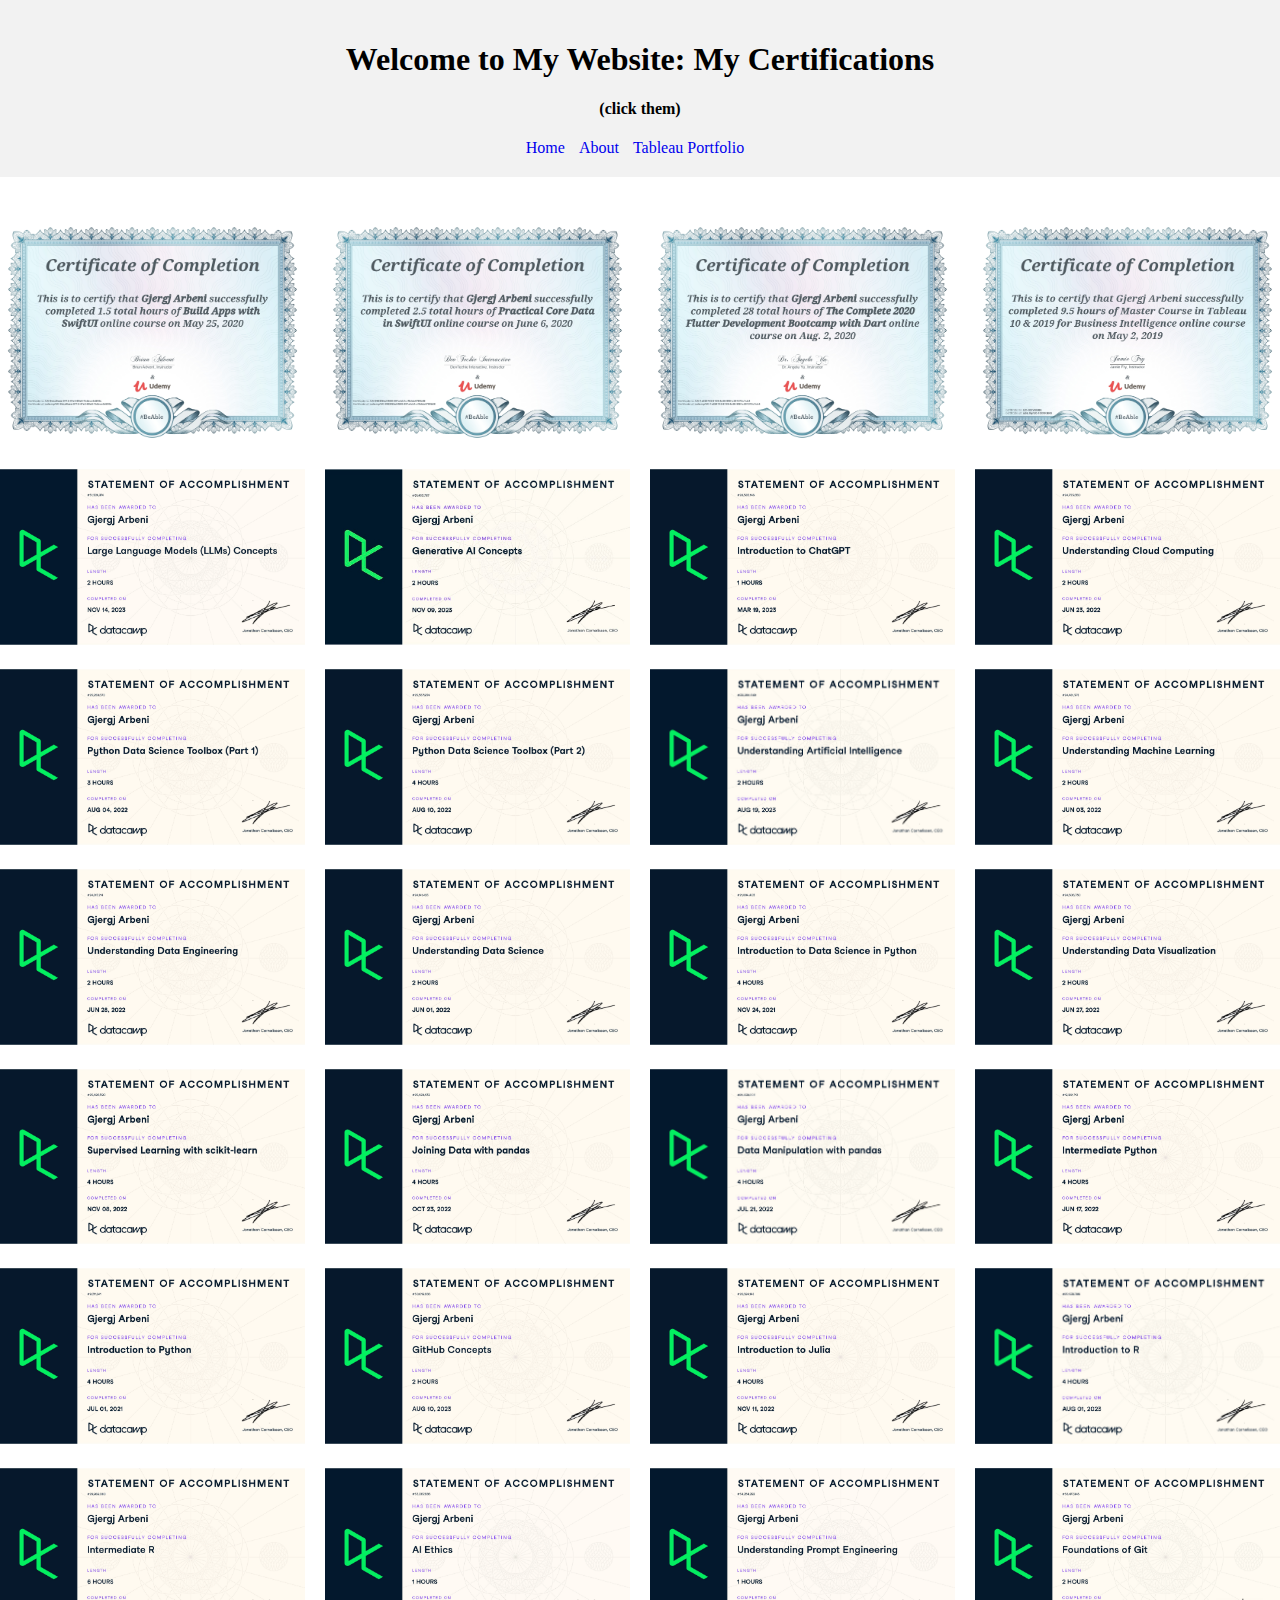
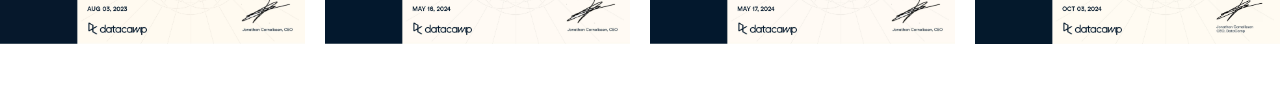
==== commit 1893c0d1: "modified: index.html" ====
--- a/index.html
+++ b/index.html
@@ -166,7 +166,7 @@
         <img src="Introduction_to_Python.jpeg" alt="Certification 20" onclick="openLightbox(20)">
       </div>
       <div class="thumbnail">
-        <img src="GitHub_Concepts.jpeg" alt="Certification 21" onclick="openLightbox(21)">
+        <img src="Github_Concepts.jpeg" alt="Certification 21" onclick="openLightbox(21)">
       </div>
       <div class="thumbnail">
         <img src="Introduction_to_Julia.jpeg" alt="Certification 22" onclick="openLightbox(22)">
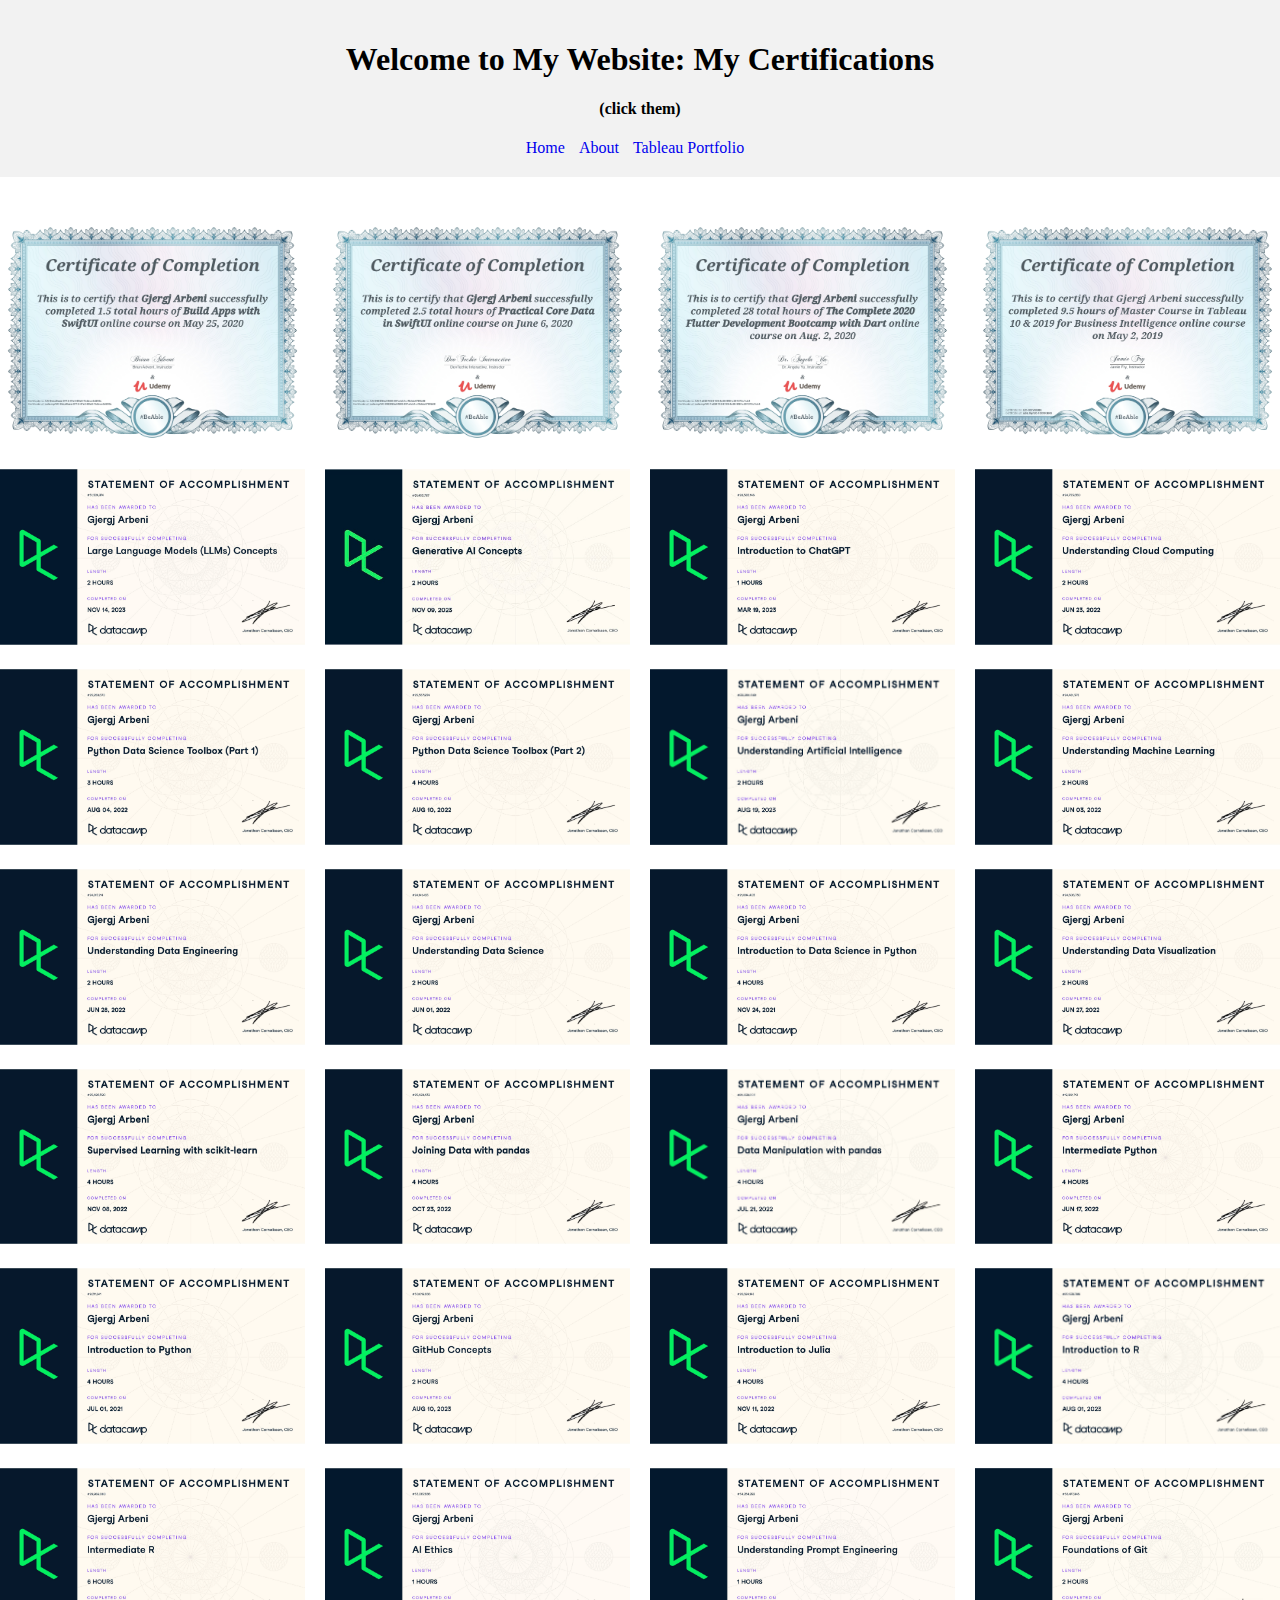
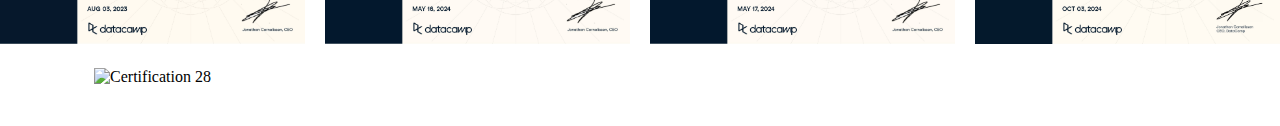
==== commit f6ad1d53: "added Intermediate ChatGPT.jpg" ====
--- a/index.html
+++ b/index.html
@@ -185,6 +185,9 @@
       </div>
       <div class="thumbnail">
         <img src="Foundations_Of_Git.jpeg" alt="Certification 27" onclick="openLightbox(27)">
+      </div>
+      <div class="thumbnail">
+        <img src="Intermediate_ChatGPT.jpeg" alt="Certification 28" onclick="openLightbox(28)">
       </div>
     </div>
   </section>
@@ -228,6 +231,7 @@
       'AI_Ethics.jpeg',
       'Understanding_Prompt_Engineering.jpeg',
       'Foundations_Of_Git.jpeg',
+      'IntermediateChatGPT.jpg'
       // Add more image URLs here
     ];
 
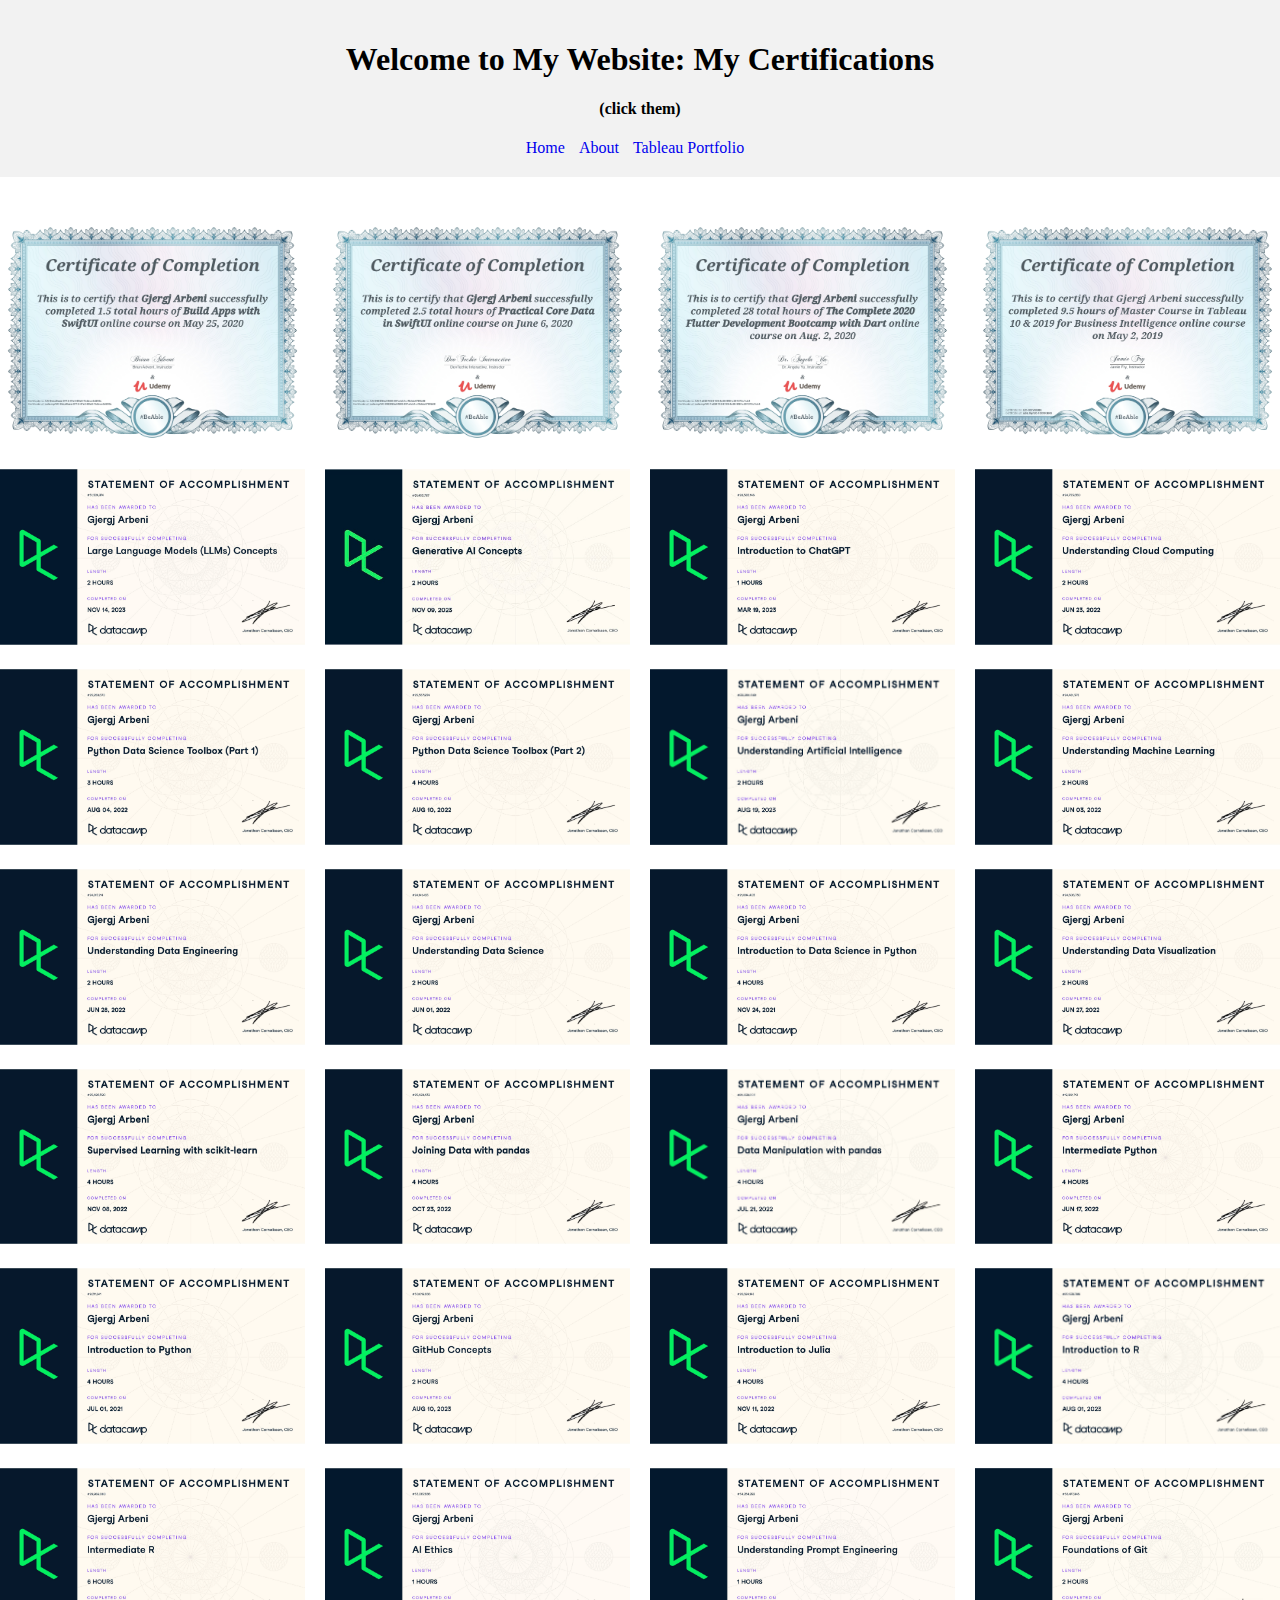
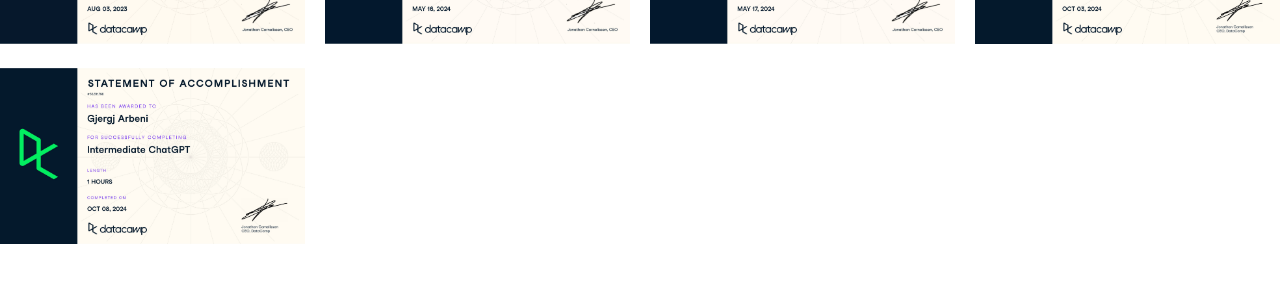
==== commit 29f48e42: "added Intermediate ChatGPT.jpg" ====
--- a/index.html
+++ b/index.html
@@ -187,7 +187,7 @@
         <img src="Foundations_Of_Git.jpeg" alt="Certification 27" onclick="openLightbox(27)">
       </div>
       <div class="thumbnail">
-        <img src="Intermediate_ChatGPT.jpeg" alt="Certification 28" onclick="openLightbox(28)">
+        <img src="Intermediate_ChatGPT.jpg" alt="Certification 28" onclick="openLightbox(28)">
       </div>
     </div>
   </section>
@@ -231,7 +231,7 @@
       'AI_Ethics.jpeg',
       'Understanding_Prompt_Engineering.jpeg',
       'Foundations_Of_Git.jpeg',
-      'IntermediateChatGPT.jpg'
+      'Intermediate_ChatGPT.jpg',
       // Add more image URLs here
     ];
 
